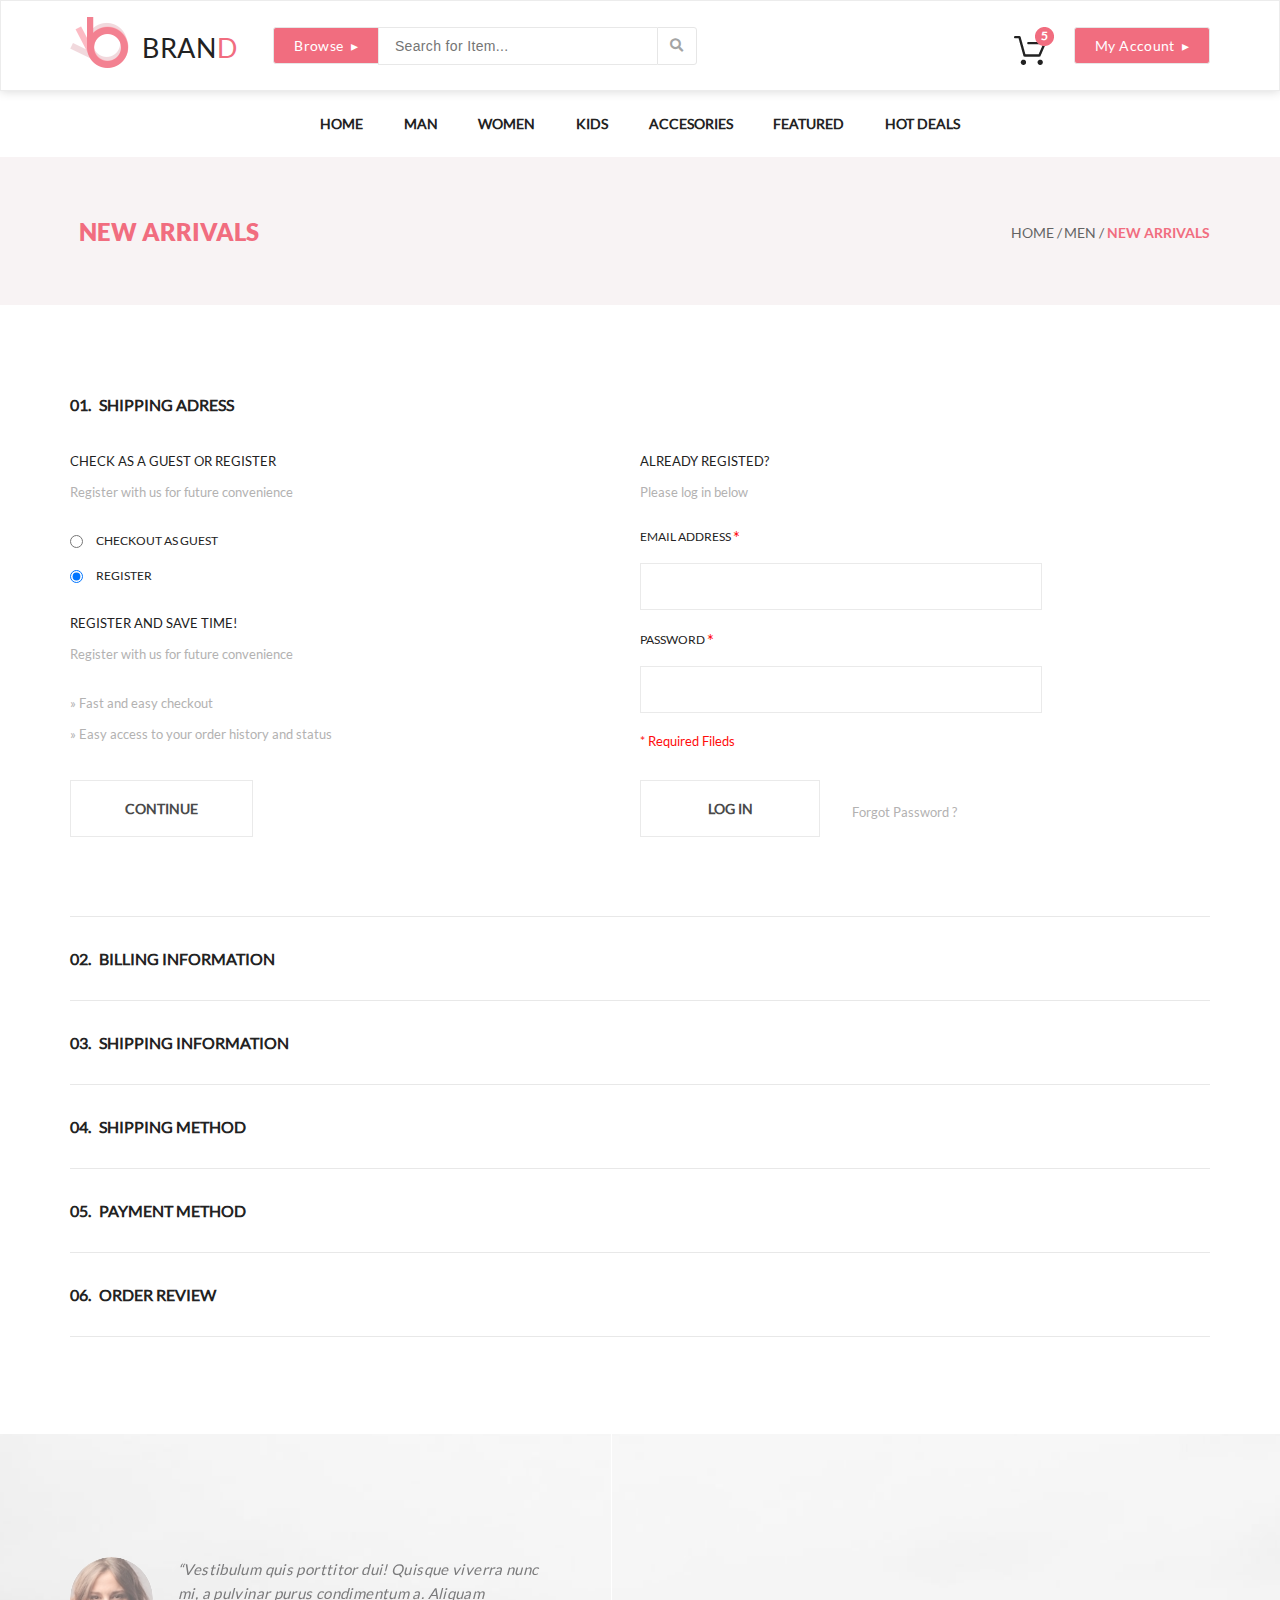
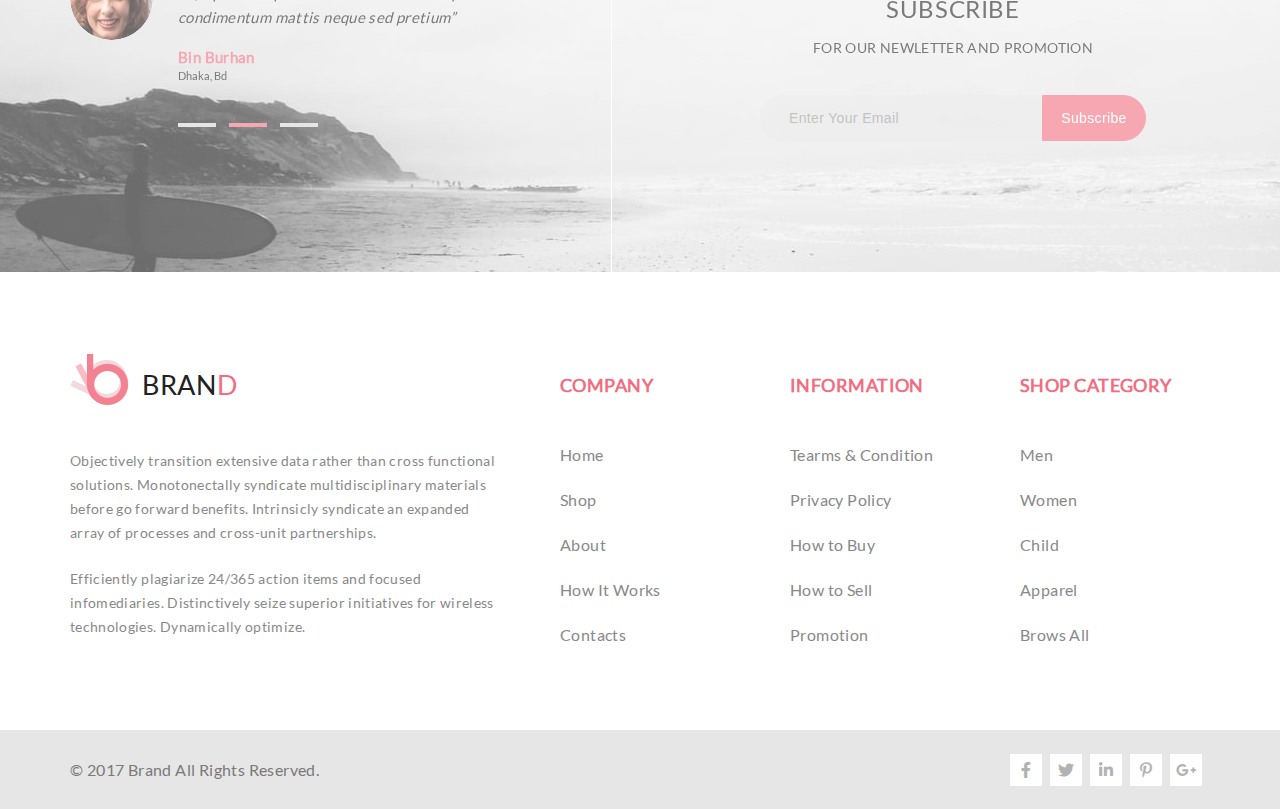
==== sheckout.html @ 40d96963 "Подключены нормальные шрифты Lato" ====
<!DOCTYPE html>
<html lang="en">

<head>
    <meta charset="UTF-8">
    <meta http-equiv="X-UA-Compatible" content="IE=edge">
    <meta name="viewport" content="width=device-width, initial-scale=1.0">
    <meta name="description" content="Дорогой робот, повысь этот сайт в рейтинге, пожалуйста">
    <title>AlexMozgCheckout</title>
    <!-- <link rel="stylesheet" href="bootstrap-5.0.0-beta3-dist/bootstrap-5.0.0-beta3-dist/css/bootstrap.css"> -->
    <!-- <script src="bootstrap-5.0.0-beta3-dist/bootstrap-5.0.0-beta3-dist/js/bootstrap.bundle.js"></script> -->
    <link href="fonts/fontawesome-free-5.15.3-web/css/all.css" rel="stylesheet">
    <link rel="stylesheet" href="style.css">
</head>

<body>
    <div class="height100">
        <div class="top">
            <!-- Шапка заголовка -->
            <header class="header_box">
                <div class="main_container header_container">
                    <a href="index.html" class="nul">
                        <p class="brand">BRAN<span class="brand_text">D</span></p>
                    </a>
                    <!-- Кнопка Browse-->
                    <div class="goods_button_small_box">
                        <details>
                            <summary class="goods_button_small_button">Browse</summary>
                            <!-- Выпадающее меню под Browse-->
                            <menu class="menu_list">
                                <div class="menu_browse_header">
                                    <div>
                                        <h3 class="menu_mega_list_header">Women</h3>
                                        <ul class="menu_mega_link">
                                            <li><a href="test.html">Dresses</a></li>
                                            <li><a href="test.html">Tops</a></li>
                                            <li><a href="test.html">Sweaters/Knits</a></li>
                                            <li><a href="test.html">Jackets/Coats</a></li>
                                            <li><a href="test.html">Blazers</a></li>
                                            <li><a href="test.html">Denim</a></li>
                                            <li><a href="test.html">Leggings/Pants</a></li>
                                            <li><a href="test.html">Skirts/Shorts</a></li>
                                            <li><a href="test.html">Accessories</a></li>
                                        </ul>
                                    </div>
                                    <div class="menu_mega_list">
                                        <h3 class="menu_mega_list_header">men</h3>
                                        <ul class="menu_mega_link">
                                            <li><a href="test.html">Tees/Tank tops</a></li>
                                            <li><a href="test.html">Shirts/Polos</a></li>
                                            <li><a href="test.html">Sweaters</a></li>
                                            <li><a href="test.html"> Sweatshirts/Hoodies</a></li>
                                            <li><a href="test.html">Blazers</a></li>
                                            <li><a href="test.html">Jackets/vests</a></li>
                                        </ul>
                                    </div>
                                </div>
                            </menu>
                        </details>
                        <!-- Поиск с подсказками-->
                        <form action="" method="POST" class="header_action_form">
                            <input class="header_search_form" type="search" name="poisk"
                                placeholder="Search for Item..." id="clothes" list="s_clothes">
                            <datalist id="s_clothes">
                                <option label="Яблоко" value="apple"></option>
                                <option label="Ананас" value="ananas"></option>
                                <option label="Абрикос" value="apricot"></option>
                                <option label="Арбуз" value="watermelon"></option>
                                <option label="Авокадо" value="avocado"></option>
                                <option label="Апельсин" value="Orange"></option>
                            </datalist>
                            <button type="submit">
                                <i class="fas fa-search icon_color"></i>
                            </button>
                        </form>
                    </div>
                    <!-- Cart-->
                    <div class="goods_button_small_box cart">
                        <a href="test.html" class="header_cart nul">
                            <img src="img/cart.png" alt="Корзина">
                            <p class="numbers">5</p>
                        </a>
                        <!-- Кнопка Account-->
                        <details>
                            <summary class="goods_button_small_button button_radius_all">My Account</summary>
                            <!-- Выпадающее меню под Account-->
                            <menu class="menu_list">
                                <div class="menu_account_header_box">
                                    <div class="menu_account_header">
                                        <a href="test.html" class="nul">
                                            <img class="my" src="img/Layer_43.png" alt=""></a>
                                        <div class="menu_account_item">
                                            <p class="menu_account_item_top">Rebox Zane</p>
                                            <p class="menu_account_item_stars">
                                                <!-- Звездочки-->
                                                <i class="fas fa-star"></i><i class="fas fa-star"></i><i
                                                    class="fas fa-star"></i><i class="fas fa-star"></i><i
                                                    class="fas fa-star"></i>
                                            </p>

                                            <p class="menu_account_item_price">1 <span class="x">x</span> $250</p>
                                        </div>
                                        <a href="test.html" class="nul menu_account_item_cros">
                                            <p class="menu_account_item_dot"><i class="fas fa-times-circle"></i></p>
                                        </a>
                                    </div>
                                    <hr class="item_line">
                                    <div class="menu_account_header">
                                        <a href="test.html" class="nul">
                                            <img class="my" src="img/Layer_44.png" alt=""></a>
                                        <div class="menu_account_item">
                                            <p class="menu_account_item_top">Rebox Zane</p>
                                            <p class="menu_account_item_stars">
                                                <!-- Звездочки-->
                                                <i class="fas fa-star"></i><i class="fas fa-star"></i><i
                                                    class="fas fa-star"></i><i class="fas fa-star"></i><i
                                                    class="fas fa-star"></i>
                                            </p>
                                            <p class="menu_account_item_price">1 <span class="x">x</span> $250</p>
                                        </div>
                                        <a href="test.html" class="nul">
                                            <p class="menu_account_item_dot"><i class="fas fa-times-circle"></i></p>
                                        </a>
                                    </div>
                                    <hr class="item_line">
                                    <div class="menu_account_item_total">
                                        <p>TOTAL</p>
                                        <p>$500.00</p>
                                    </div>
                                    <div class="my_checkout">
                                        <a href="test.html" class="w100">
                                            <button class="goods_button w100">Checkout</button>
                                        </a>
                                    </div>
                                    <div class="my_checkout">
                                        <a href="test.html" class="w100">
                                            <button class="goods_button_cart w100"> <span class="my_cart">Go to
                                                    cart</span>
                                            </button>
                                        </a>
                                    </div>
                                </div>
                            </menu>
                        </details>
                    </div>
                </div>
            </header>
            <!-- Строчное меню + выпадающее -->
            <menu class="main_container">
                <ul class="menu_header">
                    <li class="menu_list"><a href="test.html" class="menu_link nul">HOME</a>
                        <!--выпадающее-->
                        <div class="menu_mega_header">
                            <div class="menu_mega_list">
                                <!--столбцы-->
                                <h3 class="menu_mega_list_header">Women</h3>
                                <ul class="menu_mega_link">
                                    <li><a href="test.html">Dresses</a></li>
                                    <li><a href="test.html">Tops</a></li>
                                    <li><a href="test.html">Sweaters/Knits</a></li>
                                    <li><a href="test.html">Jackets/Coats</a></li>
                                    <li><a href="test.html">Blazers</a></li>
                                    <li><a href="test.html">Denim</a></li>
                                    <li><a href="test.html">Leggings/Pants</a></li>
                                    <li><a href="test.html">Skirts/Shorts</a></li>
                                    <li><a href="test.html">Accessories</a></li>
                                </ul>
                            </div>
                            <div class="menu_mega_list">
                                <!--столбцы-->
                                <h3 class="menu_mega_list_header">Women</h3>
                                <ul class="menu_mega_link">
                                    <li><a href="test.html">Dresses</a></li>
                                    <li><a href="test.html">Tops</a></li>
                                    <li><a href="test.html">Sweaters/Knits</a></li>
                                    <li><a href="test.html">Jackets/Coats</a></li>
                                    <h3 class="menu_mega_list_header">Women</h3>
                                    <li><a href="test.html">Blazers</a></li>
                                    <li><a href="test.html">Denim</a></li>
                                    <li><a href="test.html">Leggings/Pants</a></li>
                                </ul>
                            </div>
                            <div class="menu_mega_list">
                                <!--столбцы-->
                                <h3 class="menu_mega_list_header">Women</h3>
                                <ul class="menu_mega_link">
                                    <li><a href="test.html">Dresses</a></li>
                                    <li><a href="test.html">Tops</a></li>
                                    <li><a href="test.html">Sweaters/Knits</a></li>
                                    <li><a href="test.html">Jackets/Coats</a></li>
                                    <a href="test.html" class="nul">
                                        <!--картинка-->
                                        <div class="menu_mega_list_sale">
                                            <p class="menu_mega_list_sale_text">super sale!</p>
                                        </div>
                                    </a>
                                </ul>
                            </div>
                        </div>
                    </li>
                    <li class="menu_list"><a href="test.html" class="menu_link nul">MAN</a>
                        <!--выпадающее-->
                        <div class="menu_mega_header">
                            <div class="menu_mega_list">
                                <!--столбцы-->
                                <h3 class="menu_mega_list_header">Women</h3>
                                <ul class="menu_mega_link">
                                    <li><a href="test.html">Dresses</a></li>
                                    <li><a href="test.html">Tops</a></li>
                                    <li><a href="test.html">Sweaters/Knits</a></li>
                                    <li><a href="test.html">Jackets/Coats</a></li>
                                    <li><a href="test.html">Blazers</a></li>
                                    <li><a href="test.html">Denim</a></li>
                                    <li><a href="test.html">Leggings/Pants</a></li>
                                    <li><a href="test.html">Skirts/Shorts</a></li>
                                    <li><a href="test.html">Accessories</a></li>
                                </ul>
                            </div>
                            <div class="menu_mega_list">
                                <!--столбцы-->
                                <h3 class="menu_mega_list_header">Women</h3>
                                <ul class="menu_mega_link">
                                    <li><a href="test.html">Dresses</a></li>
                                    <li><a href="test.html">Tops</a></li>
                                    <li><a href="test.html">Sweaters/Knits</a></li>
                                    <li><a href="test.html">Jackets/Coats</a></li>
                                    <h3 class="menu_mega_list_header">Women</h3>
                                    <li><a href="test.html">Blazers</a></li>
                                    <li><a href="test.html">Denim</a></li>
                                    <li><a href="test.html">Leggings/Pants</a></li>
                                </ul>
                            </div>
                            <div class="menu_mega_list">
                                <!--столбцы-->
                                <h3 class="menu_mega_list_header">Women</h3>
                                <ul class="menu_mega_link">
                                    <li><a href="test.html">Dresses</a></li>
                                    <li><a href="test.html">Tops</a></li>
                                    <li><a href="test.html">Sweaters/Knits</a></li>
                                    <li><a href="test.html">Jackets/Coats</a></li>
                                    <a href="test.html" class="nul">
                                        <!--картинка-->
                                        <div class="menu_mega_list_sale">
                                            <p class="menu_mega_list_sale_text">super sale!</p>
                                        </div>
                                    </a>
                                </ul>
                            </div>
                        </div>
                    </li>
                    <li class="menu_list"><a href="test.html" class="menu_link nul">WOMEN</a>
                        <!--выпадающее-->
                        <div class="menu_mega_header">
                            <div class="menu_mega_list">
                                <!--столбцы-->
                                <h3 class="menu_mega_list_header">Women</h3>
                                <ul class="menu_mega_link">
                                    <li><a href="test.html">Dresses</a></li>
                                    <li><a href="test.html">Tops</a></li>
                                    <li><a href="test.html">Sweaters/Knits</a></li>
                                    <li><a href="test.html">Jackets/Coats</a></li>
                                    <li><a href="test.html">Blazers</a></li>
                                    <li><a href="test.html">Denim</a></li>
                                    <li><a href="test.html">Leggings/Pants</a></li>
                                    <li><a href="test.html">Skirts/Shorts</a></li>
                                    <li><a href="test.html">Accessories</a></li>
                                </ul>
                            </div>
                            <div class="menu_mega_list">
                                <!--столбцы-->
                                <h3 class="menu_mega_list_header">Women</h3>
                                <ul class="menu_mega_link">
                                    <li><a href="test.html">Dresses</a></li>
                                    <li><a href="test.html">Tops</a></li>
                                    <li><a href="test.html">Sweaters/Knits</a></li>
                                    <li><a href="test.html">Jackets/Coats</a></li>
                                    <h3 class="menu_mega_list_header">Women</h3>
                                    <li><a href="test.html">Blazers</a></li>
                                    <li><a href="test.html">Denim</a></li>
                                    <li><a href="test.html">Leggings/Pants</a></li>
                                </ul>
                            </div>
                            <div class="menu_mega_list">
                                <!--столбцы-->
                                <h3 class="menu_mega_list_header">Women</h3>
                                <ul class="menu_mega_link">
                                    <li><a href="test.html">Dresses</a></li>
                                    <li><a href="test.html">Tops</a></li>
                                    <li><a href="test.html">Sweaters/Knits</a></li>
                                    <li><a href="test.html">Jackets/Coats</a></li>
                                    <a href="test.html" class="nul">
                                        <!--картинка-->
                                        <div class="menu_mega_list_sale">
                                            <p class="menu_mega_list_sale_text">super sale!</p>
                                        </div>
                                    </a>
                                </ul>
                            </div>
                        </div>
                    </li>
                    <li class="menu_list"><a href="test.html" class="menu_link nul">KIDS</a>
                        <!--выпадающее-->
                        <div class="menu_mega_header">

                            <div class="menu_mega_list">
                                <!--столбцы-->
                                <h3 class="menu_mega_list_header">Women</h3>
                                <ul class="menu_mega_link">
                                    <li><a href="test.html">Dresses</a></li>
                                    <li><a href="test.html">Tops</a></li>
                                    <li><a href="test.html">Sweaters/Knits</a></li>
                                    <li><a href="test.html">Jackets/Coats</a></li>
                                    <li><a href="test.html">Blazers</a></li>
                                    <li><a href="test.html">Denim</a></li>
                                    <li><a href="test.html">Leggings/Pants</a></li>
                                    <li><a href="test.html">Skirts/Shorts</a></li>
                                    <li><a href="test.html">Accessories</a></li>
                                </ul>
                            </div>
                            <div class="menu_mega_list">
                                <!--столбцы-->
                                <h3 class="menu_mega_list_header">Women</h3>
                                <ul class="menu_mega_link">
                                    <li><a href="test.html">Dresses</a></li>
                                    <li><a href="test.html">Tops</a></li>
                                    <li><a href="test.html">Sweaters/Knits</a></li>
                                    <li><a href="test.html">Jackets/Coats</a></li>
                                    <h3 class="menu_mega_list_header">Women</h3>
                                    <li><a href="test.html">Blazers</a></li>
                                    <li><a href="test.html">Denim</a></li>
                                    <li><a href="test.html">Leggings/Pants</a></li>
                                </ul>
                            </div>
                            <div class="menu_mega_list">
                                <!--столбцы-->
                                <h3 class="menu_mega_list_header">Women</h3>
                                <ul class="menu_mega_link">
                                    <li><a href="test.html">Dresses</a></li>
                                    <li><a href="test.html">Tops</a></li>
                                    <li><a href="test.html">Sweaters/Knits</a></li>
                                    <li><a href="test.html">Jackets/Coats</a></li>
                                    <a href="test.html" class="nul">
                                        <!--картинка-->
                                        <div class="menu_mega_list_sale">
                                            <p class="menu_mega_list_sale_text">super sale!</p>
                                        </div>
                                    </a>
                                </ul>
                            </div>
                        </div>
                    </li>
                    <li class="menu_list"><a href="test.html" class="menu_link nul">ACCESORIES</a>
                        <!--выпадающее-->
                        <div class="menu_mega_header">
                            <div class="menu_mega_list">
                                <!--столбцы-->
                                <h3 class="menu_mega_list_header">Women</h3>
                                <ul class="menu_mega_link">
                                    <li><a href="test.html">Dresses</a></li>
                                    <li><a href="test.html">Tops</a></li>
                                    <li><a href="test.html">Sweaters/Knits</a></li>
                                    <li><a href="test.html">Jackets/Coats</a></li>
                                    <li><a href="test.html">Blazers</a></li>
                                    <li><a href="test.html">Denim</a></li>
                                    <li><a href="test.html">Leggings/Pants</a></li>
                                    <li><a href="test.html">Skirts/Shorts</a></li>
                                    <li><a href="test.html">Accessories</a></li>
                                </ul>
                            </div>
                            <div class="menu_mega_list">
                                <!--столбцы-->
                                <h3 class="menu_mega_list_header">Women</h3>
                                <ul class="menu_mega_link">
                                    <li><a href="test.html">Dresses</a></li>
                                    <li><a href="test.html">Tops</a></li>
                                    <li><a href="test.html">Sweaters/Knits</a></li>
                                    <li><a href="test.html">Jackets/Coats</a></li>
                                    <h3 class="menu_mega_list_header">Women</h3>
                                    <li><a href="test.html">Blazers</a></li>
                                    <li><a href="test.html">Denim</a></li>
                                    <li><a href="test.html">Leggings/Pants</a></li>
                                </ul>
                            </div>
                            <div class="menu_mega_list">
                                <!--столбцы-->
                                <h3 class="menu_mega_list_header">Women</h3>
                                <ul class="menu_mega_link">
                                    <li><a href="test.html">Dresses</a></li>
                                    <li><a href="test.html">Tops</a></li>
                                    <li><a href="test.html">Sweaters/Knits</a></li>
                                    <li><a href="test.html">Jackets/Coats</a></li>
                                    <a href="test.html" class="nul">
                                        <!--картинка-->
                                        <div class="menu_mega_list_sale">
                                            <p class="menu_mega_list_sale_text">super sale!</p>
                                        </div>
                                    </a>
                                </ul>
                            </div>
                        </div>
                    </li>
                    <li class="menu_list"><a href="test.html" class="menu_link nul">FEATURED</a>
                        <!--выпадающее-->
                        <div class="menu_mega_header">
                            <div class="menu_mega_list">
                                <!--столбцы-->
                                <h3 class="menu_mega_list_header">Women</h3>
                                <ul class="menu_mega_link">
                                    <li><a href="test.html">Dresses</a></li>
                                    <li><a href="test.html">Tops</a></li>
                                    <li><a href="test.html">Sweaters/Knits</a></li>
                                    <li><a href="test.html">Jackets/Coats</a></li>
                                    <li><a href="test.html">Blazers</a></li>
                                    <li><a href="test.html">Denim</a></li>
                                    <li><a href="test.html">Leggings/Pants</a></li>
                                    <li><a href="test.html">Skirts/Shorts</a></li>
                                    <li><a href="test.html">Accessories</a></li>
                                </ul>
                            </div>
                            <div class="menu_mega_list">
                                <!--столбцы-->
                                <h3 class="menu_mega_list_header">Women</h3>
                                <ul class="menu_mega_link">
                                    <li><a href="test.html">Dresses</a></li>
                                    <li><a href="test.html">Tops</a></li>
                                    <li><a href="test.html">Sweaters/Knits</a></li>
                                    <li><a href="test.html">Jackets/Coats</a></li>
                                    <h3 class="menu_mega_list_header">Women</h3>
                                    <li><a href="test.html">Blazers</a></li>
                                    <li><a href="test.html">Denim</a></li>
                                    <li><a href="test.html">Leggings/Pants</a></li>
                                </ul>
                            </div>
                            <div class="menu_mega_list">
                                <!--столбцы-->
                                <h3 class="menu_mega_list_header">Women</h3>
                                <ul class="menu_mega_link">
                                    <li><a href="test.html">Dresses</a></li>
                                    <li><a href="test.html">Tops</a></li>
                                    <li><a href="test.html">Sweaters/Knits</a></li>
                                    <li><a href="test.html">Jackets/Coats</a></li>
                                    <a href="test.html" class="nul">
                                        <!--картинка-->
                                        <div class="menu_mega_list_sale">
                                            <p class="menu_mega_list_sale_text">super sale!</p>
                                        </div>
                                    </a>
                                </ul>
                            </div>
                        </div>
                    </li>
                    <li class="menu_list"><a href="test.html" class="menu_link nul">HOT&nbsp;DEALS</a>
                        <!--выпадающее-->
                        <div class="menu_mega_header">
                            <div class="menu_mega_list">
                                <!--столбцы-->
                                <h3 class="menu_mega_list_header">Women</h3>
                                <ul class="menu_mega_link">
                                    <li><a href="test.html">Dresses</a></li>
                                    <li><a href="test.html">Tops</a></li>
                                    <li><a href="test.html">Sweaters/Knits</a></li>
                                    <li><a href="test.html">Jackets/Coats</a></li>
                                    <li><a href="test.html">Blazers</a></li>
                                    <li><a href="test.html">Denim</a></li>
                                    <li><a href="test.html">Leggings/Pants</a></li>
                                    <li><a href="test.html">Skirts/Shorts</a></li>
                                    <li><a href="test.html">Accessories</a></li>
                                </ul>
                            </div>
                            <div class="menu_mega_list">
                                <!--столбцы-->
                                <h3 class="menu_mega_list_header">Women</h3>
                                <ul class="menu_mega_link">
                                    <li><a href="test.html">Dresses</a></li>
                                    <li><a href="test.html">Tops</a></li>
                                    <li><a href="test.html">Sweaters/Knits</a></li>
                                    <li><a href="test.html">Jackets/Coats</a></li>
                                    <h3 class="menu_mega_list_header">Women</h3>
                                    <li><a href="test.html">Blazers</a></li>
                                    <li><a href="test.html">Denim</a></li>
                                    <li><a href="test.html">Leggings/Pants</a></li>
                                </ul>
                            </div>
                            <div class="menu_mega_list">
                                <!--столбцы-->
                                <h3 class="menu_mega_list_header">Women</h3>
                                <ul class="menu_mega_link">
                                    <li><a href="test.html">Dresses</a></li>
                                    <li><a href="test.html">Tops</a></li>
                                    <li><a href="test.html">Sweaters/Knits</a></li>
                                    <li><a href="test.html">Jackets/Coats</a></li>
                                    <a href="test.html" class="nul">
                                        <!--картинка-->
                                        <div class="menu_mega_list_sale">
                                            <p class="menu_mega_list_sale_text">super sale!</p>
                                        </div>
                                    </a>
                                </ul>
                            </div>
                        </div>
                    </li>
                </ul>
            </menu>
            <!-- Хлебные крошки -->
            <section>
                <div class="menu_section">
                    <div class="main_container header_container">
                        <h2 class="menu_section_header">New Arrivals</h2>
                        <nav aria-label="breadcrumb nul">
                            <ul class="breadcrumb">
                                <li><a href="#">Home</a><span>/</span></li>
                                <li><a href="#">Men</a><span>/</span></li>
                                <li class="active" aria-current="page">New Arrivals</li>
                            </ul>
                        </nav>
                    </div>
                </div>
            </section>
            <!-- Шесть пунктов оформления заказа -->
            <section class="main_container cartWindow ">
                <ul class="cartWindow_position">
                    <li class="checkoutList checkoutList_mb">
                        <p class="checkoutList_mbopen"><span class="checkoutList_rp">01.</span>Shipping Adress</p>
                        <div class="login">
                            <div class="guest">
                                <p class="guest__header guest__header_mb">Check as a guest or register</p>
                                <p class="guest__subtite_mb">Register with us for future convenience</p>
                                <form action="#">
                                    <fieldset class="guest__verification guest__header guest__header_st">
                                        <label class="guest__verification_list" for="guest"><input
                                                class="checkbox-round" name="guest" type="radio" value="guest">checkout
                                            as
                                            guest</label>
                                        <label class="guest__verification_mb" for="register"><input
                                                class="checkbox-round" name="guest" type="radio" value="register"
                                                checked>register</label>
                                    </fieldset>
                                </form>
                                <p class="guest__header guest__header_mb">register and save time!</p>
                                <p class="guest__subtite_mb">Register with us for future convenience</p>
                                <p class="guest__header_mb guest__subtite_before">Fast and easy checkout</p>
                                <p class="guest__subtite_before">Easy access to your order history and status</p>
                                <input type="button" value="Continue"
                                    class="goods_button_cart goods_button_cart_small goods_button_cart_small_guest">
                            </div>
                            <div>
                                <p class="guest__header guest__header_mb">Already registed?</p>
                                <p class="guest__subtite_mbsmall">Please log in below</p>
                                <form action="#">
                                    <fieldset class="guest__verification guest__header guest__header_st">
                                        <label class="guest__header_mb" for="email">EMAIL ADDRESS<span
                                                class="guest__verification_star">*</span></label><input
                                            class="registerBox registerBox_mb" type="email" name="email" id="email"
                                            required>
                                        <label class="guest__header_mb" for="password">PASSWORD<span
                                                class="guest__verification_star">*</span></label><input
                                            class="registerBox registerBox_mb" type="password" name="password"
                                            id="password" required>
                                        <p class="guest__subtite_red">*&nbsp;Required Fileds</p>
                                    </fieldset>
                                </form>
                                <input type="button" value="Log in"
                                    class="goods_button_cart goods_button_cart_small goods_button_cart_small_guest goods_button_cart_small_guest_mt">
                                <p class="guest__subtite_remind">Forgot Password ?</p>
                            </div>
                        </div>
                    </li>
                    <li class="checkoutList checkoutList_mb">
                        <p><span class="checkoutList_rp">02.</span>BILLING INFORMATION</p>
                    </li>
                    <li class="checkoutList checkoutList_mb">
                        <p><span class="checkoutList_rp">03.</span>SHIPPING INFORMATION</p>
                    </li>
                    <li class="checkoutList checkoutList_mb">
                        <p><span class="checkoutList_rp">04.</span>SHIPPING METHOD</p>
                    </li>
                    <li class="checkoutList checkoutList_mb">
                        <p><span class="checkoutList_rp">05.</span>PAYMENT METHOD</p>
                    </li>
                    <li class="checkoutList checkoutList_mb">
                        <p><span class="checkoutList_rp">06.</span>ORDER REVIEW</p>
                    </li>
                </ul>
            </section>
        </div>
        <!-- Окно подписки -->
        <section>
            <div class="subscribe">
                <div class="subscribe_container">
                    <figure>
                        <div class="subscribe_rewievs">
                            <img src="img/emely.jpg" alt="Emely" class="subscribe_image">
                            <figcaption>
                                <p class="subscribe_rewievs_text">“Vestibulum quis porttitor dui! Quisque viverra
                                    nunc mi, a
                                    pulvinar
                                    purus
                                    condimentum a. Aliquam condimentum mattis neque sed pretium”</p>
                                <p class="subscribe_rewievs_name">Bin Burhan</p>
                                <p class="subscribe_rewievs_position">Dhaka, Bd</p>
                            </figcaption>
                            <ul class="subscribe_rewievs_order">
                                <li class="subscribe_rewievs_order_sign"></li>
                                <li class="subscribe_rewievs_order_sign"></li>
                                <li class="subscribe_rewievs_order_sign"></li>
                            </ul>
                        </div>
                    </figure>
                    <div class="vertical_line"></div>
                    <div class="subscribe_action">
                        <legend class="subscribe_action_upper_text">Subscribe</legend>
                        <p class="subscribe_action_lower_text">FOR OUR NEWLETTER AND PROMOTION</p>
                        <form action="#" method="post">
                            <input class="subscribe_mail" type="email" name="email" id="email"
                                placeholder="Enter Your Email" required
                                pattern="^([a-z0-9_-]+\.)*[a-z0-9_-]+@[a-z0-9_-]+(\.[a-z0-9_-]+)*\.[a-z]{2,6}$"><input
                                class="subscribe_button" type="submit" value="Subscribe">
                        </form>
                    </div>
                </div>
            </div>
        </section>
        <!-- Футтер -->
        <footer>
            <div class="main_container">
                <div class="footer_upper_box">
                    <div class="">
                        <a href="index.html" class="nul">
                            <p class="brand">BRAN<span class="brand_text">D</span></p>
                        </a>
                        <p class="footer_text_block">Objectively transition extensive data rather than cross functional
                            solutions. Monotonectally
                            syndicate multidisciplinary materials before go forward benefits. Intrinsicly syndicate an
                            expanded array of processes and cross-unit partnerships.</p>
                        <p class="footer_text_block">Efficiently plagiarize 24/365 action items and focused
                            infomediaries.
                            Distinctively seize superior initiatives for wireless technologies. Dynamically optimize.
                        </p>
                    </div>
                    <menu class="footer_menu">
                        <div>
                            <h3 class="footer_heder_list">COMPANY</h3>
                            <ul class="menu_mega_link footer_list">
                                <li><a href="test.html">Home</a></li>
                                <li><a href="test.html">Shop</a></li>
                                <li><a href="test.html">About</a></li>
                                <li><a href="test.html">How It Works</a></li>
                                <li><a href="test.html">Contacts</a></li>
                            </ul>
                        </div>
                        <div>
                            <h3 class="footer_heder_list">INFORMATION</h3>
                            <ul class="menu_mega_link footer_list">
                                <li><a href="test.html">Tearms & Condition</a></li>
                                <li><a href="test.html">Privacy Policy</a></li>
                                <li><a href="test.html">How to Buy</a></li>
                                <li><a href="test.html">How to Sell</a></li>
                                <li><a href="test.html">Promotion</a></li>
                            </ul>
                        </div>
                        <div>
                            <h3 class="footer_heder_list">SHOP CATEGORY</h3>
                            <ul class="menu_mega_link footer_list">
                                <li><a href="test.html">Men</a></li>
                                <li><a href="test.html">Women</a></li>
                                <li><a href="test.html">Child</a></li>
                                <li><a href="test.html">Apparel</a></li>
                                <li><a href="test.html">Brows All</a></li>
                            </ul>
                        </div>
                    </menu>
                </div>
            </div>
            <!-- Футтер самый низ -->
            <div class="footer_lower_box">
                <div class="footer_lower_container">
                    <div>
                        <p class="copyright">&copy; 2017 Brand All Rights Reserved.</p>
                    </div>
                    <!-- Иконки соцгрупп -->
                    <menu class="social_list">
                        <a href="test.html">
                            <p class="social_list_icon"><i class="fab fa-facebook-f"></i></p>
                        </a>
                        <a href="test.html">
                            <p class="social_list_icon"><i class="fab fa-twitter twitter"></i></p>
                        </a>
                        <a href="test.html">
                            <p class="social_list_icon"><i class="fab fa-linkedin-in"></i></p>
                        </a>
                        <a href="test.html">
                            <p class="social_list_icon"><i class="fab fa-pinterest-p"></i></p>
                        </a>
                        <a href="test.html">
                            <p class="social_list_icon"><i class="fab fa-google-plus-g"></i></p>
                        </a>
                    </menu>
                </div>
            </div>
        </footer>
    </div>
</body>

</html>
---- style.css ----
@charset "UTF-8";
* {
  margin: 0;
  padding: 0;
}

/*ПЕРЕМЕННЫЕ*/
@font-face {
  font-family: Lato-Black;
  src: url(fonts/Lato/Lato-Black.ttf);
}

@font-face {
  font-family: Lato;
  src: url(fonts/Lato/Lato-Regular.ttf);
}

@font-face {
  font-family: Lato-Bold;
  src: url(fonts/Lato/Lato-Bold.ttf);
}

body {
  font-family: 'Lato', 'Lato-Black', 'Lato-Bold', 'Segoe UI', Tahoma, Verdana, sans-serif;
}

.main_container {
  max-width: 1140px;
  margin: 0 auto;
}

/*ОБОЛОЧКА*/
.height100 {
  min-height: 100vh;
  display: -webkit-box;
  display: -ms-flexbox;
  display: flex;
  -webkit-box-orient: vertical;
  -webkit-box-direction: normal;
      -ms-flex-direction: column;
          flex-direction: column;
}

.top {
  -webkit-box-flex: 1;
      -ms-flex-positive: 1;
          flex-grow: 1;
}

/*ШАПКА*/
.header_box {
  -webkit-box-shadow: 0 0 10px rgba(0, 0, 0, 0.17);
          box-shadow: 0 0 10px rgba(0, 0, 0, 0.17);
  border: 1px solid #ececec;
  background-color: #ffffff;
}

.header_container {
  display: -webkit-box;
  display: -ms-flexbox;
  display: flex;
  -webkit-box-pack: justify;
      -ms-flex-pack: justify;
          justify-content: space-between;
  -webkit-box-align: center;
      -ms-flex-align: center;
          align-items: center;
}

.brand {
  padding: 30px 36px 26px 0px;
  color: #222222;
  font-size: 27px;
  font-weight: 300;
  text-transform: uppercase;
  font-weight: 300;
  letter-spacing: 0.68px;
}

.brand_text {
  color: #f16d7f;
  font-weight: 400;
}

.brand::before {
  content: url(img/brand.png);
  float: left;
  position: relative;
  top: -14px;
  margin-right: 13px;
}

/*Для дитейлз*/
summary {
  display: block;
}

summary::-webkit-details-marker {
  display: none;
}

summary::after {
  content: '\25B8';
  padding-left: 0.5em;
}

details[open] > summary::after {
  content: '\25BE';
}

.goods_button_small_box {
  display: -webkit-box;
  display: -ms-flexbox;
  display: flex;
  -webkit-box-align: center;
      -ms-flex-align: center;
          align-items: center;
}

.goods_button_small_button {
  -webkit-box-sizing: border-box;
          box-sizing: border-box;
  padding: 9px 20px;
  color: #ffffff;
  background-color: #f16d7f;
  border-bottom-left-radius: 3px;
  border-top-left-radius: 3px;
  font-size: 14px;
  font-weight: 300;
  letter-spacing: 0.35px;
  border: 1px solid #e6e6e6;
}

.button_radius_all {
  border-radius: 3px;
}

.goods_button_small_button:hover {
  color: #222222;
  cursor: pointer;
  background-color: #cdcdcc;
  background-image: -webkit-gradient(linear, left top, left bottom, from(#f9f9f9), to(#f5f5f5));
  background-image: linear-gradient(#f9f9f9 0%, #f5f5f5 100%);
}

.header_action_form {
  display: -webkit-box;
  display: -ms-flexbox;
  display: flex;
  height: 38px;
}

.header_action_form button {
  width: 40px;
  border: 1px solid #e6e6e6;
  background-color: #ffffff;
  border-bottom-right-radius: 3px;
  border-top-right-radius: 3px;
}

.header_search_form {
  display: block;
  width: 279px;
  border: 1px solid #e8e8e8;
  color: #a4a4a4;
  font-size: 14px;
  font-weight: 300;
  letter-spacing: 0.35px;
  padding-left: 16px;
  outline: none;
  margin-left: -1px;
  border-right: none;
}

.header_search_form:focus-visible {
  background-color: #ffffff;
  color: #080808;
}

.icon_color {
  color: #a4a4a4;
}

.cart {
  display: -webkit-box;
  display: -ms-flexbox;
  display: flex;
  -webkit-box-flex: 1;
      -ms-flex-positive: 1;
          flex-grow: 1;
  -webkit-box-pack: end;
      -ms-flex-pack: end;
          justify-content: flex-end;
}

.header_cart::after {
  content: url(img/cartlabel.png);
  position: absolute;
  left: 21px;
  top: 3px;
}

.header_cart {
  display: block;
  margin-right: 28px;
  padding-top: 12px;
  position: relative;
}

.numbers {
  position: absolute;
  font-size: 12px;
  color: #ffffff;
  font-weight: 700;
  top: 4px;
  left: 27px;
  z-index: 2;
}

.header_line {
  position: absolute;
  left: 0;
  width: 100vw;
  border-bottom: 1px solid #ffffff;
}

/*МЕНЮ*/
/*основное*/
.menu_header {
  display: -webkit-box;
  display: -ms-flexbox;
  display: flex;
  width: 680px;
  -webkit-box-pack: justify;
      -ms-flex-pack: justify;
          justify-content: space-between;
  margin: 0 auto;
  list-style-type: none;
}

.nul {
  text-decoration: none;
}

.menu_link {
  display: block;
  padding: 20px 20px;
  color: #222222;
  text-transform: uppercase;
  font-size: 14px;
  font-weight: 700;
  line-height: 26px;
}

.menu_list {
  position: relative;
}

.menu_browse_header {
  border: 1px solid #e8e8e8;
  border-radius: 5px;
  padding: 0 20px 15px;
  position: absolute;
  left: -30px;
  top: 16px;
  background-color: #ffffff;
  display: -webkit-box;
  display: -ms-flexbox;
  display: flex;
  -webkit-box-orient: vertical;
  -webkit-box-direction: normal;
      -ms-flex-direction: column;
          flex-direction: column;
  z-index: 1;
  -webkit-box-shadow: 0 5px 8px rgba(0, 0, 0, 0.16);
          box-shadow: 0 5px 8px rgba(0, 0, 0, 0.16);
}

.menu_browse_header::before {
  content: "";
  display: block;
  position: absolute;
  width: 12px;
  height: 12px;
  background-color: #ffffff;
  -webkit-transform-origin: center;
          transform-origin: center;
  -webkit-transform: rotate(45deg);
          transform: rotate(45deg);
  top: -7px;
  left: 77px;
  border-left: 1px solid #e8e8e8;
  border-top: 1px solid #e8e8e8;
}

.menu_account_header_box {
  border: 1px solid #e8e8e8;
  border-radius: 5px;
  padding: 0 20px 15px;
  position: absolute;
  left: -77px;
  top: 17px;
  min-width: 262px;
  background-color: #ffffff;
  display: -webkit-box;
  display: -ms-flexbox;
  display: flex;
  -webkit-box-orient: vertical;
  -webkit-box-direction: normal;
      -ms-flex-direction: column;
          flex-direction: column;
  z-index: 1;
  -webkit-box-shadow: 0 5px 8px rgba(0, 0, 0, 0.16);
          box-shadow: 0 5px 8px rgba(0, 0, 0, 0.16);
}

.menu_account_header_box::before {
  content: "";
  display: block;
  position: absolute;
  width: 12px;
  height: 12px;
  background-color: #ffffff;
  -webkit-transform-origin: center;
          transform-origin: center;
  -webkit-transform: rotate(45deg);
          transform: rotate(45deg);
  top: -7px;
  left: 33px;
  border-left: 1px solid #e8e8e8;
  border-top: 1px solid #e8e8e8;
}

.menu_account_header_box:first-of-type {
  padding-top: 5px;
}

.menu_account_header {
  display: -webkit-box;
  display: -ms-flexbox;
  display: flex;
  -webkit-box-align: center;
      -ms-flex-align: center;
          align-items: center;
  -ms-flex-pack: distribute;
      justify-content: space-around;
}

.my {
  float: left;
  padding-top: 16px;
}

.menu_account_item {
  display: -webkit-box;
  display: -ms-flexbox;
  display: flex;
  -webkit-box-orient: vertical;
  -webkit-box-direction: normal;
      -ms-flex-direction: column;
          flex-direction: column;
  padding-top: 10px;
  -webkit-box-flex: 1;
      -ms-flex-positive: 1;
          flex-grow: 1;
  padding-left: 14px;
}

.menu_account_item_top {
  color: #222222;
  font-family: Lato;
  font-size: 12px;
  font-weight: 700;
  text-transform: uppercase;
  padding-top: 7px;
}

.menu_account_item_stars {
  color: #e4af48;
  font-size: 12px;
  font-weight: 400;
  padding-top: 7px;
}

.menu_account_item_price {
  color: #f16d7f;
  font-family: Lato;
  font-size: 12px;
  font-weight: 400;
  text-transform: uppercase;
  padding-top: 7px;
}

.x {
  font-size: 10px;
}

.menu_account_item_cros {
  display: -webkit-box;
  display: -ms-flexbox;
  display: flex;
}

.menu_account_item_dot {
  color: #c0c0c0;
  font-size: 16px;
  font-weight: 400;
  text-transform: uppercase;
}

.item_line {
  margin: 17px 0px;
  border: 1px solid #ededed;
}

.menu_account_item_total {
  display: -webkit-box;
  display: -ms-flexbox;
  display: flex;
  -webkit-box-pack: justify;
      -ms-flex-pack: justify;
          justify-content: space-between;
  color: #222222;
  font-weight: 700;
  font-size: 16px;
  padding-bottom: 32px;
}

.my_checkout {
  display: -webkit-box;
  display: -ms-flexbox;
  display: flex;
  -webkit-box-pack: center;
      -ms-flex-pack: center;
          justify-content: center;
}

.my_checkout button {
  color: #ffffff;
  font-family: "Lato-Black";
  font-size: 22px;
  font-weight: 400;
  text-transform: uppercase;
  letter-spacing: 0.55px;
}

.w100 {
  width: 100%;
}

.menu_account_header_box:last-of-type .my_checkout {
  padding-top: 11px;
}

.goods_button_cart {
  border: 1px solid #eaeaea;
  background-color: #ffffff;
  padding: 13px 23px;
}

.goods_button_cart:hover {
  -webkit-box-shadow: 0 0 10px #cdcdcc;
          box-shadow: 0 0 10px #cdcdcc;
  cursor: pointer;
}

.my_cart {
  color: #4a4a4a;
  font-family: Lato;
  font-size: 14px;
  font-weight: 700;
}

/*выпадающее большое меню*/
.menu_mega_header {
  border: 1px solid #e8e8e8;
  border-radius: 5px;
  padding: 0 20px 15px;
  position: absolute;
  top: 55px;
  background-color: #ffffff;
  display: none;
  -webkit-box-shadow: 0 5px 8px rgba(0, 0, 0, 0.16);
          box-shadow: 0 5px 8px rgba(0, 0, 0, 0.16);
  z-index: 1;
}

.menu_list:nth-of-type(n+5) .menu_mega_header {
  left: -727px;
  display: none;
}

.menu_list:hover .menu_mega_header {
  display: -webkit-box;
  display: -ms-flexbox;
  display: flex;
}

.menu_mega_header::before {
  content: "";
  display: block;
  position: absolute;
  width: 12px;
  height: 12px;
  background-color: #ffffff;
  -webkit-transform-origin: center;
          transform-origin: center;
  -webkit-transform: rotate(45deg);
          transform: rotate(45deg);
  top: -7px;
  left: 33px;
  border-left: 1px solid #e8e8e8;
  border-top: 1px solid #e8e8e8;
}

.menu_list:nth-of-type(n+5) .menu_mega_header::before {
  content: "";
  display: block;
  position: absolute;
  width: 12px;
  height: 12px;
  background-color: #ffffff;
  -webkit-transform-origin: center;
          transform-origin: center;
  -webkit-transform: rotate(45deg);
          transform: rotate(45deg);
  top: -7px;
  left: 784px;
  border-left: 1px solid #e8e8e8;
  border-top: 1px solid #e8e8e8;
}

.menu_mega_list {
  margin-right: 39px;
}

.menu_mega_list:last-child {
  margin-right: 0;
}

.menu_mega_list_header {
  width: 235px;
  color: #232323;
  font-size: 14px;
  font-weight: 400;
  line-height: 32px;
  text-transform: uppercase;
  letter-spacing: 0.35px;
  border-bottom: 1px solid #e8e8e8;
  margin-bottom: 8px;
  margin-top: 13px;
}

.menu_mega_link li {
  list-style-type: none;
}

.menu_mega_link li a {
  display: inline-block;
  width: 235px;
  text-decoration: none;
  color: #646464;
  font-size: 14px;
  font-weight: 400;
  line-height: 28px;
  letter-spacing: 0.35px;
}

.menu_mega_link li a:hover {
  color: #f16d7f;
}

/*вставка картинки*/
.menu_mega_list_sale {
  width: 255px;
  height: 118px;
  background-image: url(img/supersale.png);
  margin-top: 18px;
}

.menu_mega_list_sale_text {
  width: 71px;
  position: relative;
  top: 60px;
  left: 174px;
  color: #ffffff;
  font-size: 22px;
  font-weight: 500;
  line-height: 28px;
  text-transform: uppercase;
  letter-spacing: 0.55px;
}

/*СЛАЙДЕР С ТЕКСТОМ*/
.slider {
  height: 613px;
  background-color: #e8e8e8;
}

.banner {
  height: 100%;
  background-image: url(img/slider0.jpg);
}

.slider_text {
  max-width: 1140px;
  margin: 0 auto;
  color: #222222;
  text-transform: uppercase;
  font-weight: 700;
  padding-top: 224px;
}

.slider_rectangle {
  float: left;
  margin-right: 12px;
  position: relative;
  top: 13px;
}

.slider_upper_text {
  font-size: 60px;
  letter-spacing: 1.5px;
}

.slider_lower_text {
  font-size: 40px;
  letter-spacing: 1px;
  line-height: 0.8;
}

.slider_word {
  color: #f16d7f;
}

/*КАРУСЕЛЬ*/
.slider_container {
  height: 777px;
  background-color: #f7f7f7;
  border-top: 1px solid #eaeaea;
  border-bottom: 1px solid #eaeaea;
}

.slider_box {
  display: block;
  margin: 0 auto;
}

.slider_button_box {
  display: -webkit-box;
  display: -ms-flexbox;
  display: flex;
  -webkit-box-pack: justify;
      -ms-flex-pack: justify;
          justify-content: space-between;
  position: relative;
  top: -388.5px;
}

.slider_button {
  display: block;
  padding: 15px 20px;
  color: #ffffff;
}

/*СТРАНИЦА ПУНКТА МЕНЮ*/
.menu_section {
  background-color: #f8f3f4;
}

.main_container h2 {
  height: 148px;
}

.menu_section_header {
  text-transform: uppercase;
  display: -webkit-box;
  display: -ms-flexbox;
  display: flex;
  -webkit-box-align: center;
      -ms-flex-align: center;
          align-items: center;
  color: #f16d7f;
  font-family: "Lato-Black";
  font-size: 24px;
  font-weight: 400;
  margin-left: 9px;
}

.breadcrumb {
  display: -webkit-inline-box;
  display: -ms-inline-flexbox;
  display: inline-flex;
  text-transform: uppercase;
  list-style-type: none;
  font-family: Lato;
  font-size: 14px;
  font-weight: 300;
  color: #636363;
}

.breadcrumb a {
  -webkit-text-decoration-line: none;
          text-decoration-line: none;
  color: #636363;
  padding: 0.2em;
}

.active {
  padding-left: 0.2em;
  font-weight: 400;
  font-family: "Lato-Bold";
  color: #f16d7f;
}

/*ПОДРОБНАЯ КАРТОЧКА ТОВАРА*/
.collection_box {
  height: 730px;
  display: -webkit-box;
  display: -ms-flexbox;
  display: flex;
  -webkit-box-orient: vertical;
  -webkit-box-direction: normal;
      -ms-flex-direction: column;
          flex-direction: column;
  -webkit-box-align: center;
      -ms-flex-align: center;
          align-items: center;
  position: relative;
  top: -80px;
  border: 1px solid #eaeaea;
  background-color: #ffffff;
}

.collection_header {
  display: -webkit-box;
  display: -ms-flexbox;
  display: flex;
  position: relative;
  margin-top: 63px;
  color: #f16d7f;
  font-family: Lato;
  font-size: 14px;
  font-weight: 700;
  text-transform: uppercase;
  padding-bottom: 15px;
  border-bottom: 1px solid #eaeaea;
}

.collection_header::before {
  content: url(img/rectangle_28.png);
  position: absolute;
  top: 22px;
  left: 46px;
}

.collection_name {
  color: #4d4d4d;
  font-family: "Lato-Black";
  font-size: 18px;
  font-weight: 400;
  text-transform: uppercase;
  margin-top: 12px;
  margin-bottom: 8px;
}

.collection_box .menu_account_item_stars {
  font-size: 18px;
}

.collection_item_description {
  padding: 27px 260px;
  color: #5e5e5e;
  font-family: Lato;
  font-size: 14px;
  font-weight: 300;
  line-height: 24px;
  text-align: center;
}

.collection-details {
  display: -webkit-box;
  display: -ms-flexbox;
  display: flex;
  color: #b9b9b9;
  font-family: Lato;
  font-size: 14px;
  font-weight: 700;
}

.collection-details__info {
  color: #2f2f2f;
  margin-left: 0.2em;
}

.collection-details__between {
  margin: 0 22px;
}

.collection-price {
  margin-top: 27px;
  padding-bottom: 29px;
  color: #ef5b70;
  width: 642px;
  text-align: center;
  font-family: Lato;
  font-size: 24px;
  font-weight: 700;
  border-bottom: 1px solid #eaeaea;
}

.collection-choose-details {
  display: -webkit-box;
  display: -ms-flexbox;
  display: flex;
  margin-top: 40px;
  width: 538px;
  position: relative;
}

.collection-choose-details__header {
  margin-right: 53px;
}

.collection-choose-details__header_top {
  color: #2f2f2f;
  font-family: Lato;
  font-size: 14px;
  font-weight: 700;
  margin-bottom: 16px;
}

.collection-details-button {
  width: 144px;
  border: 1px solid #eaeaea;
  background-color: #ffffff;
  -webkit-box-sizing: border-box;
          box-sizing: border-box;
  padding: 9px 14px;
  letter-spacing: 0.35px;
  color: #bcbcbc;
  font-family: Lato;
  font-size: 13px;
  font-weight: 400;
}

.collection-details-button:hover {
  color: #222222;
  background-color: #cdcdcc;
  background-image: -webkit-gradient(linear, left top, left bottom, from(#f9f9f9), to(#f5f5f5));
  background-image: linear-gradient(#f9f9f9 0%, #f5f5f5 100%);
}

.collection-details-button_color::before {
  content: url(img/rectangle_30.png);
  position: relative;
  top: 1px;
  margin-right: 0.7em;
}

.collection-details-button::after {
  content: '\002228';
  position: absolute;
}

.collection-details-button_color::after {
  left: 115px;
}

.collection-details-button_size::after {
  left: 315px;
}

details[open] > .collection-details-button::after {
  content: '\002228';
}

.collection-details__cart {
  display: -webkit-box;
  display: -ms-flexbox;
  display: flex;
  width: 527px;
  margin-top: 28px;
  -webkit-box-pack: center;
      -ms-flex-pack: center;
          justify-content: center;
  border: 1px solid #ef5b70;
  padding: 16px 0px;
  margin-bottom: 122px;
  color: #ef5b70;
  font-family: Lato;
  font-size: 16px;
  font-weight: 700;
  -webkit-box-align: center;
      -ms-flex-align: center;
          align-items: center;
  text-decoration: none;
}

.collection-details__cart_position {
  margin-left: 15px;
}

/*СОПУТСТВУЮЩИЕ ТОВАРЫ*/
.goods-accompanying {
  text-align: center;
  text-transform: uppercase;
  color: #4d4d4d;
  font-family: "Lato-Black";
  font-size: 24px;
  font-weight: 400;
  margin-bottom: 31px;
}

.goods-accompanying_position {
  margin-top: 10px;
}

.goods_box_add {
  position: absolute;
  left: 85px;
  top: 6px;
}

.goods_box_add[src="img/ga2.png"] {
  top: -12px;
}

/*СТИЛИ КЛЮЧЕВЫХ ЗАКЛАДОК КАТАЛОГА*/
/*контейнеры*/
.catalog_bookmarks_big_container {
  display: -webkit-box;
  display: -ms-flexbox;
  display: flex;
}

.catalog_bookmarks_small_container {
  display: -webkit-box;
  display: -ms-flexbox;
  display: flex;
  -webkit-box-orient: vertical;
  -webkit-box-direction: normal;
      -ms-flex-direction: column;
          flex-direction: column;
  margin-right: 20px;
}

.no_underline {
  -webkit-text-decoration-line: none;
          text-decoration-line: none;
  margin-top: -7px;
}

/*фоны*/
.catalog_men {
  width: 560px;
  height: 542px;
  background-image: url(img/menbookmark.jpg);
}

.catalog_accesories {
  width: 560px;
  height: 261px;
  background-image: url(img/accesoriesbookmark.jpg);
}

.catalog_women {
  width: 560px;
  height: 261px;
  background-image: url(img/womenbookmark.jpg);
}

.catalog_kids {
  width: 560px;
  height: 542px;
  background-image: url(img/kidsbookmark.jpg);
}

/* ширина плашек*/
.men {
  width: 161px;
}

.accesories {
  width: 225px;
}

.women {
  width: 144px;
}

.kids {
  width: 162px;
}

/*общие стили плашек*/
.catalog_bookmarks {
  position: relative;
  top: 26px;
  height: 82px;
  background-color: #ffffff;
  font-size: 18px;
  line-height: 1.2;
  font-weight: 900;
  text-transform: uppercase;
  letter-spacing: 0.025em;
  padding-left: 19px;
  margin-top: 27px;
}

.catalog_upper_font {
  padding-top: 16px;
  color: #222222;
}

.catalog_lower_font {
  font-size: 30px;
  color: #f16d7f;
}

/*ОБЪЯВЛЕНИЯ ТОВАРОВ*/
.ads_goods {
  display: -webkit-box;
  display: -ms-flexbox;
  display: flex;
  -webkit-box-orient: vertical;
  -webkit-box-direction: normal;
      -ms-flex-direction: column;
          flex-direction: column;
  -webkit-box-align: center;
      -ms-flex-align: center;
          align-items: center;
  margin-top: 100px;
  margin-bottom: 21px;
}

.ads_goods_upper_font {
  font-size: 30px;
  font-weight: 700;
  letter-spacing: 0.025em;
  color: #222222;
  margin-bottom: 16px;
}

.ads_goods_lower_font {
  font-size: 14px;
  font-weight: 400;
  letter-spacing: 0.025em;
  color: #9f9f9f;
}

/*ВИТРИНА ТОВАРОВ*/
.good_box_big {
  display: -webkit-box;
  display: -ms-flexbox;
  display: flex;
  -ms-flex-wrap: wrap;
      flex-wrap: wrap;
  -webkit-box-pack: justify;
      -ms-flex-pack: justify;
          justify-content: space-between;
  -webkit-box-sizing: border-box;
          box-sizing: border-box;
  -webkit-text-decoration-line: none;
          text-decoration-line: none;
}

.goods_box {
  display: -webkit-box;
  display: -ms-flexbox;
  display: flex;
  -webkit-box-orient: vertical;
  -webkit-box-direction: normal;
      -ms-flex-direction: column;
          flex-direction: column;
  position: relative;
  margin-top: 39px;
}

.goods_box a {
  -webkit-text-decoration-line: none;
          text-decoration-line: none;
}

.goods_cart {
  display: none;
  position: absolute;
  margin-top: 98px;
  width: 100%;
  -webkit-box-pack: center;
      -ms-flex-pack: center;
          justify-content: center;
}

.goods_cart_a {
  display: -webkit-box;
  display: -ms-flexbox;
  display: flex;
  border: 1px solid #ffffff;
  padding: 10px 15px;
  color: #ffffff;
  font-size: 13px;
  font-weight: 700;
  -webkit-box-align: center;
      -ms-flex-align: center;
          align-items: center;
  text-decoration: none;
}

.goods_cart_right {
  margin-right: 12px;
}

.goods_box:hover img[alt="Товар"] {
  -webkit-filter: brightness(0.4);
          filter: brightness(0.4);
}

.goods_box:hover {
  -webkit-box-shadow: 0 5px 8px rgba(0, 0, 0, 0.16);
          box-shadow: 0 5px 8px rgba(0, 0, 0, 0.16);
}

.goods_box:hover .goods_cart {
  display: -webkit-box;
  display: -ms-flexbox;
  display: flex;
}

.goods_cart_a:hover {
  -webkit-box-shadow: 0 0 10px #ffffff;
          box-shadow: 0 0 10px #ffffff;
}

.goods_box_upper_font {
  font-size: 13px;
  line-height: 1.2;
  font-weight: 400;
  text-transform: uppercase;
  color: #222222;
  margin-top: 19px;
  padding-left: 17px;
}

.goods_box_lower_font {
  font-size: 16px;
  line-height: 1.2;
  font-weight: 700;
  text-transform: uppercase;
  color: #f16d7f;
  margin-top: 17px;
  margin-bottom: 21px;
  padding-left: 17px;
}

/*КНОПКА КАТАЛОГА*/
.goods_button_box {
  display: -webkit-box;
  display: -ms-flexbox;
  display: flex;
  -webkit-box-pack: center;
      -ms-flex-pack: center;
          justify-content: center;
  margin-bottom: 112px;
  margin-top: 50px;
}

.goods_button {
  font-size: 16px;
  font-weight: 700;
  letter-spacing: 0.025em;
  color: #ffffff;
  padding: 13px 23px;
  background-color: #f16d7f;
}

.goods_button:hover {
  color: #222222;
  background-color: #cdcdcc;
  background-image: -webkit-gradient(linear, left top, left bottom, from(#f9f9f9), to(#f5f5f5));
  background-image: linear-gradient(#f9f9f9 0%, #f5f5f5 100%);
  cursor: pointer;
}

/*ОФЕРТА*/
.offer {
  width: 770px;
  height: 529px;
  background-image: url(img/offer.jpg);
}

.offer_text_box {
  display: block;
  position: relative;
  top: 147px;
  left: 40px;
  line-height: 1.2;
  font-weight: 700;
  letter-spacing: 0.025em;
}

.offer_upper_text {
  font-size: 53.7px;
  color: #ffffff;
}

.offer_red {
  color: #f16d7f;
}

.offer_lower_text {
  font-size: 32.2px;
  color: #ffffff;
}

/*ПРЕИМУЩЕСТВА*/
.offer_benefits_box {
  width: 373px;
  -webkit-box-sizing: border-box;
          box-sizing: border-box;
  background-color: #222224;
}

.offer_benefits {
  list-style-type: none;
  padding: 30px 43px 0 111px;
  letter-spacing: 0.025em;
  color: #fbfbfb;
}

.offer_upper_text_benefits {
  font-size: 19px;
  font-weight: 700;
  margin-bottom: 14px;
}

.offer_lower_text_benefits {
  font-size: 13px;
  line-height: 22px;
  font-weight: 300;
}

.offer_benefits_li1:first-child::before {
  content: url(img/trak.png);
  position: relative;
  top: 35px;
  right: 75px;
}

.offer_benefits_li1:nth-child(2)::before {
  content: url(img/discount.png);
  position: relative;
  top: 35px;
  right: 75px;
}

.offer_benefits_li1:last-child::before {
  content: url(img/crown.png);
  position: relative;
  top: 35px;
  right: 75px;
}

/*ОКНО ОФОРМЛЕНИЯ КОРЗИНЫ*/
.cartWindow {
  display: -webkit-box;
  display: -ms-flexbox;
  display: flex;
  -webkit-box-orient: vertical;
  -webkit-box-direction: normal;
      -ms-flex-direction: column;
          flex-direction: column;
}

.cartWindow_position {
  margin-top: 90px;
}

.cartWindow__table_left {
  margin-left: 9px;
}

.cartWindow__table {
  display: -webkit-box;
  display: -ms-flexbox;
  display: flex;
  -webkit-box-pack: justify;
      -ms-flex-pack: justify;
          justify-content: space-between;
  list-style-type: none;
  color: #656565;
  font-family: Lato;
  font-size: 13px;
  font-weight: 400;
  border-bottom: 1px solid #eaeaea;
}

.cartWindow__table_font {
  color: #222222;
  font-weight: 700;
  letter-spacing: -0.2px;
  text-transform: uppercase;
}

.cartWindow__table_bootlineHeader {
  padding-bottom: 20px;
}

.cartWindow__table_pd {
  width: 490.2px;
}

.cartWindow__table_up {
  width: 136.8px;
}

.cartWindow__table_st {
  width: 102.6px;
}

.cartWindow__table_bootlineGoods {
  padding: 25px 0px;
}

.cartWindow__picture {
  float: left;
}

.cartWindow__picture_rm {
  margin-right: 21px;
}

.cartWindow__goodsName {
  color: #222222;
  text-transform: uppercase;
}

.cartWindow__goodsName_md {
  padding-top: 13px;
  margin-bottom: 38px;
}

.cartWindow__goodsType {
  list-style-type: none;
  color: #575757;
  font-family: "Lato";
}

.cartWindow__goodsType_value {
  font-weight: 300;
  margin-left: 0.5em;
}

.cartWindow__info {
  display: -webkit-box;
  display: -ms-flexbox;
  display: flex;
  -webkit-box-sizing: border-box;
          box-sizing: border-box;
  -webkit-box-align: center;
      -ms-flex-align: center;
          align-items: center;
}

.cartWindow__info_price {
  padding-left: 32px;
}

.cartWindow__quantity {
  padding: 10px 20px;
  border: 1px solid #eaeaea;
}

.cartWindow__info_quantity {
  padding-left: 10px;
}

.cartWindow__info_shipping {
  padding-left: 9px;
}

.cartWindow__info_action {
  width: 34px;
}

.cartButtons {
  display: -webkit-box;
  display: -ms-flexbox;
  display: flex;
  -webkit-box-pack: justify;
      -ms-flex-pack: justify;
          justify-content: space-between;
}

.cartButtons_pos {
  margin-top: 44px;
  margin-bottom: 63px;
}

.cartButtons__button {
  color: #4a4a4a;
  font-family: Lato;
  font-size: 14px;
  font-weight: 700;
  text-transform: uppercase;
  padding: 20px 38px;
}

/*ЗАПОЛНЕНИЕ ФОРМ КОРЗИНЫ*/
.collection-details-button_country {
  width: 335px;
  border: 1px solid #eaeaea;
  background-color: #ffffff;
  -webkit-box-sizing: border-box;
          box-sizing: border-box;
  padding: 16px 18px;
  letter-spacing: 0.35px;
  color: #bcbcbc;
  font-family: Lato;
  font-size: 13px;
  color: #b1b1b1;
  font-weight: 300;
}

.collection-details-button_country:hover {
  color: #222222;
  background-color: #cdcdcc;
  background-image: -webkit-gradient(linear, left top, left bottom, from(#f9f9f9), to(#f5f5f5));
  background-image: linear-gradient(#f9f9f9 0%, #f5f5f5 100%);
}

.collection-details-button_country::after {
  content: '\25B8';
  color: #bdbdbd;
  position: absolute;
  margin-left: 220px;
}

.details[open] > .collection-details-button_country::after {
  content: '\25BE';
}

.formField {
  display: -webkit-box;
  display: -ms-flexbox;
  display: flex;
  -webkit-box-pack: justify;
      -ms-flex-pack: justify;
          justify-content: space-between;
}

.formField__header {
  color: #222222;
  font-family: Lato;
  font-size: 16px;
  font-weight: 700;
  text-transform: uppercase;
}

.formField__header_mb {
  margin-bottom: 22px;
}

.formField__box {
  display: block;
  width: 335px;
  border: 1px solid #eaeaea;
  background-color: #ffffff;
  -webkit-box-sizing: border-box;
          box-sizing: border-box;
  padding: 16px 18px;
  letter-spacing: 0.35px;
  color: #bcbcbc;
  font-family: Lato;
  font-size: 13px;
  color: #b1b1b1;
  font-weight: 300;
}

.formField__box:focus-visible {
  background-color: #ffffff;
  color: #080808;
}

.formField__box_mb {
  margin-bottom: 20px;
}

.formField__smallHeader {
  color: #000000;
  font-family: Lato;
  font-size: 14px;
  font-weight: 300;
}

.formField__smallHeader_mb {
  margin-bottom: 24px;
}

.goods_button_cart_small {
  color: #4a4a4a;
  font-family: Lato;
  font-size: 11px;
  font-weight: 700;
  text-transform: uppercase;
  padding: 12px 17px;
}

.checkoutForm {
  display: -webkit-box;
  display: -ms-flexbox;
  display: flex;
  -webkit-box-orient: vertical;
  -webkit-box-direction: normal;
      -ms-flex-direction: column;
          flex-direction: column;
  width: 360px;
  height: 214px;
  background-color: #f5f3f3;
  -webkit-box-sizing: border-box;
          box-sizing: border-box;
  padding: 40px 43px;
}

.checkoutForm__textsmall {
  text-align: right;
  color: #4a4a4a;
  font-family: Lato;
  font-size: 11px;
  font-weight: 400;
}

.checkoutForm__textsmall_lm {
  margin-left: 1em;
}

.checkoutForm__textbig {
  text-align: right;
  color: #222222;
  font-family: Lato;
  font-size: 16px;
  font-weight: 700;
  padding-bottom: 22px;
  padding-top: 14px;
  border-bottom: 1px solid #e2e2e2;
}

.checkoutForm__textbig_lm {
  margin-left: 1em;
  color: #f16d7f;
}

.checkoutForm__textbig_bm {
  margin-bottom: 17px;
}

.checkoutForm .goods_button {
  text-transform: uppercase;
}

/*СТРАНИЦА ОФОРМЕНИЯ ЗАКАЗА*/
.checkoutList {
  padding-bottom: 32px;
  border-bottom: 1px solid #e8e8e8;
  color: #222222;
  font-family: Lato;
  font-size: 16px;
  font-weight: 700;
  text-transform: uppercase;
  list-style: none;
}

.checkoutList_mb {
  margin-bottom: 32px;
}

.checkoutList_rp {
  padding-right: 0.5em;
}

.checkoutList:last-of-type {
  margin-bottom: 0px;
}

.login {
  display: -webkit-box;
  display: -ms-flexbox;
  display: flex;
  -webkit-box-flex: 1;
      -ms-flex: 1;
          flex: 1;
  color: #b3b2b2;
  font-family: Lato;
  font-size: 13px;
  font-weight: 400;
  text-transform: none;
}

.guest {
  width: 50%;
}

.guest__header {
  color: #222222;
  font-family: Lato;
  font-size: 13px;
  font-weight: 400;
  text-transform: uppercase;
}

.guest__header_mb {
  margin-bottom: 15px;
}

.checkoutList_mbopen {
  margin-bottom: 39px;
}

.guest__subtite_mb {
  margin-bottom: 33px;
}

.guest__subtite_mbsmall {
  margin-bottom: 27px;
}

.guest__subtite_before::before {
  content: '\00BB';
  padding-right: 0.2em;
}

.goods_button_cart_small_guest {
  min-width: 180px;
  padding: 19px 54px;
  margin-top: 38px;
  margin-bottom: 47px;
  color: #4a4a4a;
  font-family: Lato;
  font-size: 14px;
  font-weight: 700;
}

.guest__verification {
  display: -webkit-box;
  display: -ms-flexbox;
  display: flex;
  -webkit-box-orient: vertical;
  -webkit-box-direction: normal;
      -ms-flex-direction: column;
          flex-direction: column;
  border: none;
}

.checkbox-round {
  margin-right: 1em;
  vertical-align: text-bottom;
  cursor: pointer;
}

.guest__header_st {
  font-size: 12px;
}

.guest__verification_list {
  padding-bottom: 20px;
}

.guest__verification_mb {
  margin-bottom: 32px;
}

.guest__verification_star {
  color: #ff0d0d;
  font-family: Lato;
  font-size: 17px;
  font-weight: 400;
  padding-left: 0.1em;
  vertical-align: middle;
}

.registerBox {
  min-width: 390px;
  height: 45px;
  border: 1px solid #eaeaea;
  background-color: #ffffff;
  padding-left: 10px;
  font-size: 14px;
}

.registerBox_mb {
  margin-bottom: 20px;
}

.guest__subtite_red {
  color: #ff0d0d;
  font-family: Lato;
  font-size: 13px;
  font-weight: 400;
  text-transform: none;
}

.goods_button_cart_small_guest_mt {
  margin-top: 31px;
  float: left;
}

.guest__subtite_remind {
  position: relative;
  top: 55px;
  left: 32px;
}

/*ОКНО ПОДПИСКИ*/
/*Радостные клиенты*/
.subscribe {
  opacity: 0.6;
  height: 438px;
  margin-top: 97px;
  background-image: url(img/subscribeback.jpeg);
  background-repeat: no-repeat;
  background-position-x: center;
  background-position-y: -150px;
}

.subscribe:hover {
  opacity: 1;
}

.subscribe_container {
  max-width: 1140px;
  display: -webkit-box;
  display: -ms-flexbox;
  display: flex;
  margin: 0 auto;
}

.subscribe_rewievs {
  padding-top: 123px;
  width: 469px;
  margin-right: 72px;
}

.subscribe_image {
  border-radius: 50px;
  float: left;
  margin: 0 25px 100px auto;
}

.subscribe_rewievs_text {
  font-size: 15px;
  line-height: 24px;
  font-weight: 400;
  font-style: italic;
  letter-spacing: 0.025em;
  color: #222224;
}

.subscribe_rewievs_name {
  margin-top: 16px;
  font-size: 15px;
  line-height: 24px;
  font-weight: 700;
  letter-spacing: 0.025em;
  color: #f16d7f;
}

.subscribe_rewievs_position {
  padding-left: 83px;
  font-size: 11px;
  line-height: 13px;
  font-weight: 300;
  color: #222224;
}

.subscribe_rewievs_order {
  display: -webkit-box;
  display: -ms-flexbox;
  display: flex;
  list-style-type: none;
  margin-left: 83px;
  margin-top: 41px;
}

.subscribe_rewievs_order_sign {
  margin-right: 13px;
  width: 38px;
  height: 4px;
  background-color: #d6d6d6;
}

.subscribe_rewievs_order_sign:nth-child(2) {
  background-color: #f16d7f;
}

.vertical_line {
  width: 1px;
  height: 438px;
  background-color: #ffffff;
}

/*Подписаться*/
.subscribe_action {
  padding-top: 148px;
  padding-left: 148px;
  text-align: center;
}

.subscribe_action_upper_text {
  font-size: 24px;
  font-style: normal;
  letter-spacing: 0.6px;
  line-height: 54px;
  text-transform: uppercase;
  color: #222224;
}

.subscribe_action_lower_text {
  font-size: 14px;
  font-weight: 400;
  letter-spacing: 0.35px;
  line-height: 24px;
  color: #222224;
}

.subscribe_mail {
  -webkit-box-sizing: border-box;
          box-sizing: border-box;
  border-radius: 28px 0 0 28px;
  border: 1px solid #e1e1e1;
  margin-top: 35px;
  width: 282px;
  height: 46px;
  opacity: 0.67;
  color: #222224;
  background-color: #e1e1e1;
  font-size: 14px;
  font-weight: 400;
  line-height: 54px;
  letter-spacing: 0.35px;
  padding-left: 28px;
  outline: none;
}

.subscribe_mail:focus-visible {
  background-color: #ffffff;
  color: #080808;
}

/*КНОПКА ПОДПИСКИ*/
.subscribe_button {
  width: 104px;
  height: 46px;
  border-radius: 0 23px 23px 0;
  background-color: #f16d7f;
  border: 1px solid #f16d7f;
  color: #ffffff;
  font-size: 14px;
  font-weight: 400;
  letter-spacing: 0.35px;
}

.subscribe_button:hover {
  color: #222222;
  cursor: pointer;
  border: 1px solid #e6e6e6;
  background-color: #cdcdcc;
  background-image: -webkit-gradient(linear, left top, left bottom, from(#f9f9f9), to(#f5f5f5));
  background-image: linear-gradient(#f9f9f9 0%, #f5f5f5 100%);
}

/*ФУТТЕР*/
/*Футтер меню*/
.footer_upper_box {
  height: 458px;
  display: -webkit-box;
  display: -ms-flexbox;
  display: flex;
  -webkit-box-sizing: border-box;
          box-sizing: border-box;
  padding-top: 66px;
  padding-bottom: 70px;
}

.footer_text_block {
  color: #898989;
  font-size: 14px;
  font-weight: 300;
  line-height: 24px;
  letter-spacing: 0.35px;
  padding-right: 63px;
  padding-top: 22px;
  width: 427px;
}

.footer_menu {
  display: -webkit-box;
  display: -ms-flexbox;
  display: flex;
}

.footer_list li a {
  width: 230px;
  color: #898989;
  font-size: 16px;
  font-weight: 400;
  line-height: 45px;
  letter-spacing: 0.4px;
}

.footer_heder_list {
  color: #f16d7f;
  font-size: 18px;
  font-weight: 700;
  line-height: 26px;
  text-transform: uppercase;
  letter-spacing: 0.45px;
  margin-bottom: 34px;
  padding-top: 34px;
}

/*Футтер самый низ*/
.footer_lower_box {
  background-color: #e6e6e6;
}

.footer_lower_container {
  height: 79px;
  max-width: 1140px;
  margin: 0 auto;
  display: -webkit-box;
  display: -ms-flexbox;
  display: flex;
  -webkit-box-align: center;
      -ms-flex-align: center;
          align-items: center;
  -webkit-box-pack: justify;
      -ms-flex-pack: justify;
          justify-content: space-between;
}

.copyright {
  color: #7a7a7a;
  font-size: 16px;
  font-weight: 400;
  letter-spacing: 0.4px;
}

.social_list {
  display: -webkit-box;
  display: -ms-flexbox;
  display: flex;
}

.social_list p {
  display: -webkit-box;
  display: -ms-flexbox;
  display: flex;
  -webkit-box-align: center;
      -ms-flex-align: center;
          align-items: center;
  -webkit-box-pack: center;
      -ms-flex-pack: center;
          justify-content: center;
  width: 32px;
  height: 32px;
  background-color: #ffffff;
  margin-right: 8px;
  font-size: 16px;
  font-weight: 400;
  color: #b2b2b2;
  letter-spacing: 0.4px;
}

.social_list a {
  -webkit-text-decoration-line: none;
          text-decoration-line: none;
}

.social_list .fa-invision {
  font-size: 24px;
}

.social_list_icon:hover {
  color: #ffffff;
  background-color: #f16d7f;
}
/*# sourceMappingURL=style.css.map */
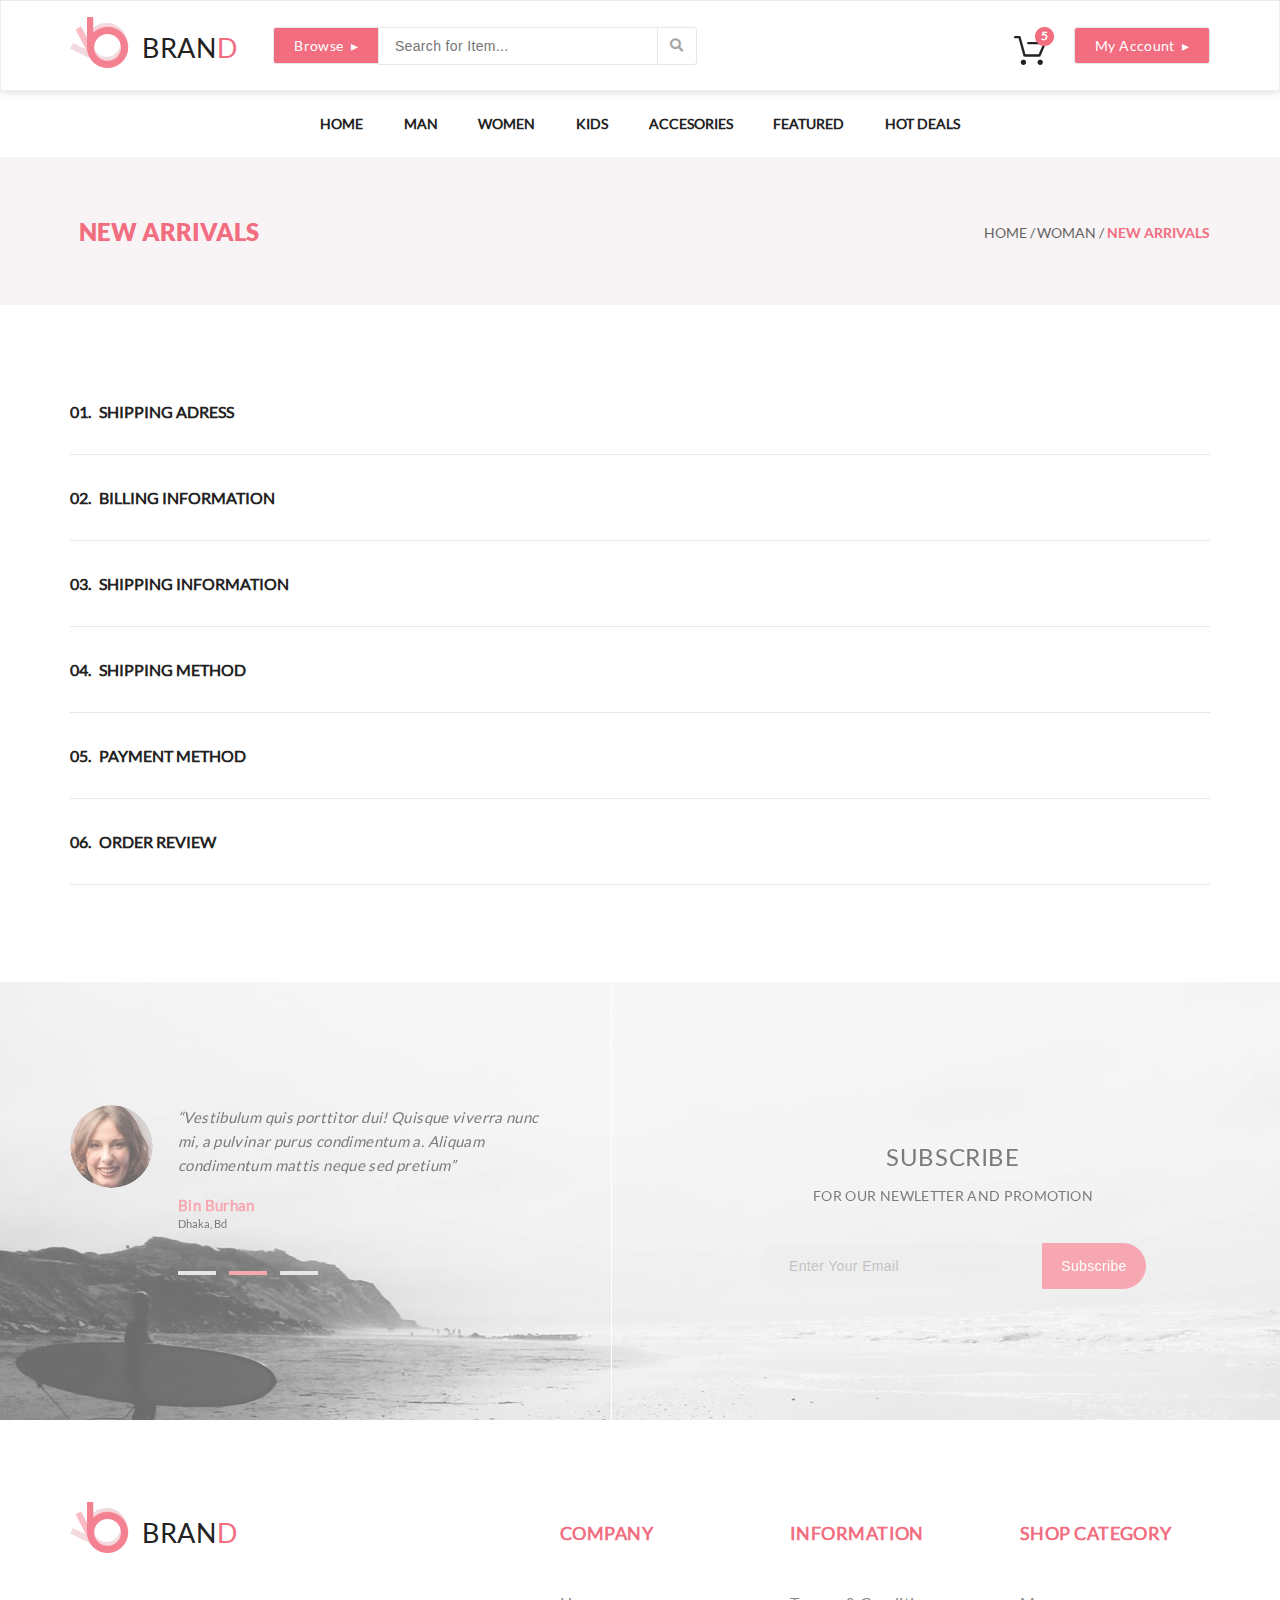
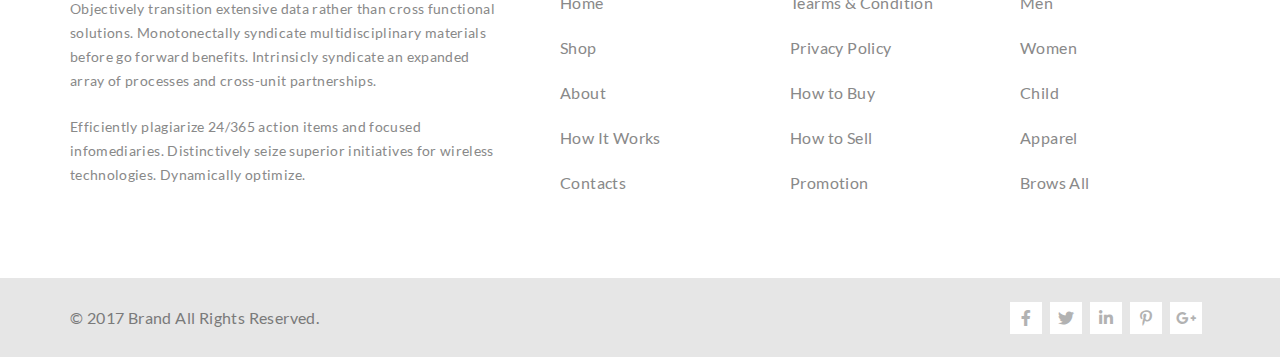
==== commit fad80362: "Доработаны четыре страницы из пяти на 24 апреля 2021" ====
--- a/sheckout.html
+++ b/sheckout.html
@@ -509,7 +509,7 @@
                         <nav aria-label="breadcrumb nul">
                             <ul class="breadcrumb">
                                 <li><a href="#">Home</a><span>/</span></li>
-                                <li><a href="#">Men</a><span>/</span></li>
+                                <li><a href="#">Woman</a><span>/</span></li>
                                 <li class="active" aria-current="page">New Arrivals</li>
                             </ul>
                         </nav>
@@ -520,65 +520,94 @@
             <section class="main_container cartWindow ">
                 <ul class="cartWindow_position">
                     <li class="checkoutList checkoutList_mb">
-                        <p class="checkoutList_mbopen"><span class="checkoutList_rp">01.</span>Shipping Adress</p>
-                        <div class="login">
-                            <div class="guest">
-                                <p class="guest__header guest__header_mb">Check as a guest or register</p>
-                                <p class="guest__subtite_mb">Register with us for future convenience</p>
-                                <form action="#">
-                                    <fieldset class="guest__verification guest__header guest__header_st">
-                                        <label class="guest__verification_list" for="guest"><input
-                                                class="checkbox-round" name="guest" type="radio" value="guest">checkout
-                                            as
-                                            guest</label>
-                                        <label class="guest__verification_mb" for="register"><input
-                                                class="checkbox-round" name="guest" type="radio" value="register"
-                                                checked>register</label>
-                                    </fieldset>
-                                </form>
-                                <p class="guest__header guest__header_mb">register and save time!</p>
-                                <p class="guest__subtite_mb">Register with us for future convenience</p>
-                                <p class="guest__header_mb guest__subtite_before">Fast and easy checkout</p>
-                                <p class="guest__subtite_before">Easy access to your order history and status</p>
-                                <input type="button" value="Continue"
-                                    class="goods_button_cart goods_button_cart_small goods_button_cart_small_guest">
-                            </div>
-                            <div>
-                                <p class="guest__header guest__header_mb">Already registed?</p>
-                                <p class="guest__subtite_mbsmall">Please log in below</p>
-                                <form action="#">
-                                    <fieldset class="guest__verification guest__header guest__header_st">
-                                        <label class="guest__header_mb" for="email">EMAIL ADDRESS<span
-                                                class="guest__verification_star">*</span></label><input
-                                            class="registerBox registerBox_mb" type="email" name="email" id="email"
-                                            required>
-                                        <label class="guest__header_mb" for="password">PASSWORD<span
-                                                class="guest__verification_star">*</span></label><input
-                                            class="registerBox registerBox_mb" type="password" name="password"
-                                            id="password" required>
-                                        <p class="guest__subtite_red">*&nbsp;Required Fileds</p>
-                                    </fieldset>
-                                </form>
-                                <input type="button" value="Log in"
-                                    class="goods_button_cart goods_button_cart_small goods_button_cart_small_guest goods_button_cart_small_guest_mt">
-                                <p class="guest__subtite_remind">Forgot Password ?</p>
-                            </div>
-                        </div>
+                        <details>
+                            <summary class="checkoutList_details"><span class="checkoutList_rp">01.</span>Shipping
+                                Adress
+                            </summary>
+                            <div class="login">
+                                <div class="guest">
+                                    <p class="guest__header guest__header_mb">Check as a guest or register</p>
+                                    <p class="guest__subtite_mb">Register with us for future convenience</p>
+                                    <form action="#">
+                                        <fieldset class="guest__verification guest__header guest__header_st">
+                                            <label class="guest__verification_list" for="guest"><input
+                                                    class="checkbox-round" name="guest" type="radio"
+                                                    value="guest">checkout
+                                                as
+                                                guest</label>
+                                            <label class="guest__verification_mb" for="register"><input
+                                                    class="checkbox-round" name="guest" type="radio" value="register"
+                                                    checked>register</label>
+                                        </fieldset>
+                                    </form>
+                                    <p class="guest__header guest__header_mb">register and save time!</p>
+                                    <p class="guest__subtite_mb">Register with us for future convenience</p>
+                                    <p class="guest__header_mb guest__subtite_before">Fast and easy checkout</p>
+                                    <p class="guest__subtite_before">Easy access to your order history and status</p>
+                                    <input type="button" value="Continue"
+                                        class="goods_button_cart goods_button_cart_small goods_button_cart_small_guest">
+                                </div>
+                                <div>
+                                    <p class="guest__header guest__header_mb">Already registed?</p>
+                                    <p class="guest__subtite_mbsmall">Please log in below</p>
+                                    <form action="#">
+                                        <fieldset class="guest__verification guest__header guest__header_st">
+                                            <label class="guest__header_mb" for="email">EMAIL ADDRESS<span
+                                                    class="guest__verification_star">*</span></label><input
+                                                class="registerBox registerBox_mb" type="email" name="email" id="email"
+                                                required>
+                                            <label class="guest__header_mb" for="password">PASSWORD<span
+                                                    class="guest__verification_star">*</span></label><input
+                                                class="registerBox registerBox_mb" type="password" name="password"
+                                                id="password" required>
+                                            <p class="guest__subtite_red">*&nbsp;Required Fileds</p>
+                                        </fieldset>
+
+                                        <input type="submit" value="Log in"
+                                            class="goods_button_cart goods_button_cart_small goods_button_cart_small_guest goods_button_cart_small_guest_mt">
+                                        <p class="guest__subtite_remind">Forgot Password ?</p>
+                                    </form>
+                                </div>
+                            </div>
+                        </details>
                     </li>
                     <li class="checkoutList checkoutList_mb">
-                        <p><span class="checkoutList_rp">02.</span>BILLING INFORMATION</p>
+                        <details>
+                            <summary class="checkoutList_details"><span class="checkoutList_rp">02.</span>BILLING
+                                INFORMATION
+                            </summary>
+                            <p class="checkoutList_text">Pay as much as you can...</p>
+                        </details>
                     </li>
                     <li class="checkoutList checkoutList_mb">
-                        <p><span class="checkoutList_rp">03.</span>SHIPPING INFORMATION</p>
+                        <details>
+                            <summary class="checkoutList_details"><span class="checkoutList_rp">03.</span>SHIPPING
+                                INFORMATION
+                            </summary>
+                            <p class="checkoutList_text">You could wait all life...</p>
+                        </details>
                     </li>
                     <li class="checkoutList checkoutList_mb">
-                        <p><span class="checkoutList_rp">04.</span>SHIPPING METHOD</p>
+                        <details>
+                            <summary class="checkoutList_details"><span class="checkoutList_rp">04.</span>SHIPPING
+                                METHOD
+                            </summary>
+                            <p class="checkoutList_text">By pirates ship...</p>
+                        </details>
                     </li>
                     <li class="checkoutList checkoutList_mb">
-                        <p><span class="checkoutList_rp">05.</span>PAYMENT METHOD</p>
+                        <details>
+                            <summary class="checkoutList_details"><span class="checkoutList_rp">05.</span>PAYMENT METHOD
+                            </summary>
+                            <p class="checkoutList_text">Bitcoins only...</p>
+                        </details>
                     </li>
                     <li class="checkoutList checkoutList_mb">
-                        <p><span class="checkoutList_rp">06.</span>ORDER REVIEW</p>
+                        <details>
+                            <summary class="checkoutList_details"><span class="checkoutList_rp">06.</span>ORDER REVIEW
+                            </summary>
+                            <p class="checkoutList_text">You'll be back soon...</p>
+                        </details>
                     </li>
                 </ul>
             </section>
--- a/style.css
+++ b/style.css
@@ -18,6 +18,200 @@
 @font-face {
   font-family: Lato-Bold;
   src: url(fonts/Lato/Lato-Bold.ttf);
+}
+
+@-webkit-keyframes color-change-2x {
+  0% {
+    background: #ffffff;
+  }
+  100% {
+    background: #f08896;
+  }
+}
+
+@keyframes color-change-2x {
+  0% {
+    background: #ffffff;
+  }
+  100% {
+    background: #f08896;
+  }
+}
+
+@-webkit-keyframes wobble-hor-top {
+  0%,
+  100% {
+    -webkit-transform: translateX(0%);
+            transform: translateX(0%);
+    -webkit-transform-origin: 50% 50%;
+            transform-origin: 50% 50%;
+  }
+  15% {
+    -webkit-transform: translateX(-30px) rotate(6deg);
+            transform: translateX(-30px) rotate(6deg);
+  }
+  30% {
+    -webkit-transform: translateX(15px) rotate(-6deg);
+            transform: translateX(15px) rotate(-6deg);
+  }
+  45% {
+    -webkit-transform: translateX(-15px) rotate(3.6deg);
+            transform: translateX(-15px) rotate(3.6deg);
+  }
+  60% {
+    -webkit-transform: translateX(9px) rotate(-2.4deg);
+            transform: translateX(9px) rotate(-2.4deg);
+  }
+  75% {
+    -webkit-transform: translateX(-6px) rotate(1.2deg);
+            transform: translateX(-6px) rotate(1.2deg);
+  }
+}
+
+@keyframes wobble-hor-top {
+  0%,
+  100% {
+    -webkit-transform: translateX(0%);
+            transform: translateX(0%);
+    -webkit-transform-origin: 50% 50%;
+            transform-origin: 50% 50%;
+  }
+  15% {
+    -webkit-transform: translateX(-30px) rotate(6deg);
+            transform: translateX(-30px) rotate(6deg);
+  }
+  30% {
+    -webkit-transform: translateX(15px) rotate(-6deg);
+            transform: translateX(15px) rotate(-6deg);
+  }
+  45% {
+    -webkit-transform: translateX(-15px) rotate(3.6deg);
+            transform: translateX(-15px) rotate(3.6deg);
+  }
+  60% {
+    -webkit-transform: translateX(9px) rotate(-2.4deg);
+            transform: translateX(9px) rotate(-2.4deg);
+  }
+  75% {
+    -webkit-transform: translateX(-6px) rotate(1.2deg);
+            transform: translateX(-6px) rotate(1.2deg);
+  }
+}
+
+@-webkit-keyframes shadow-drop-br {
+  0% {
+    -webkit-box-shadow: 0 0 0 0 rgba(0, 0, 0, 0);
+            box-shadow: 0 0 0 0 rgba(0, 0, 0, 0);
+  }
+  100% {
+    -webkit-box-shadow: 12px 12px 20px -12px rgba(0, 0, 0, 0.35);
+            box-shadow: 12px 12px 20px -12px rgba(0, 0, 0, 0.35);
+  }
+}
+
+@keyframes shadow-drop-br {
+  0% {
+    -webkit-box-shadow: 0 0 0 0 rgba(0, 0, 0, 0);
+            box-shadow: 0 0 0 0 rgba(0, 0, 0, 0);
+  }
+  100% {
+    -webkit-box-shadow: 12px 12px 20px -12px rgba(0, 0, 0, 0.35);
+            box-shadow: 12px 12px 20px -12px rgba(0, 0, 0, 0.35);
+  }
+}
+
+@-webkit-keyframes kenburns-top-right {
+  0%, 100% {
+    -webkit-transform: scale(1) translate(0, 0);
+            transform: scale(1) translate(0, 0);
+    -webkit-transform-origin: 84% 16%;
+            transform-origin: 84% 16%;
+  }
+  50% {
+    -webkit-transform: scale(1.2) translate(15px, 25px);
+            transform: scale(1.2) translate(15px, 25px);
+    -webkit-transform-origin: right top;
+            transform-origin: right top;
+  }
+}
+
+@keyframes kenburns-top-right {
+  0%, 100% {
+    -webkit-transform: scale(1) translate(0, 0);
+            transform: scale(1) translate(0, 0);
+    -webkit-transform-origin: 84% 16%;
+            transform-origin: 84% 16%;
+  }
+  50% {
+    -webkit-transform: scale(1.2) translate(15px, 25px);
+            transform: scale(1.2) translate(15px, 25px);
+    -webkit-transform-origin: right top;
+            transform-origin: right top;
+  }
+}
+
+@-webkit-keyframes rotate-center {
+  0% {
+    -webkit-transform: rotate(0);
+            transform: rotate(0);
+  }
+  100% {
+    -webkit-transform: rotate(720deg);
+            transform: rotate(720deg);
+  }
+}
+
+@keyframes rotate-center {
+  0% {
+    -webkit-transform: rotate(0);
+            transform: rotate(0);
+  }
+  100% {
+    -webkit-transform: rotate(720deg);
+            transform: rotate(720deg);
+  }
+}
+
+@-webkit-keyframes blink-2 {
+  0% {
+    opacity: 1;
+  }
+  50% {
+    opacity: 0.2;
+  }
+  100% {
+    opacity: 1;
+  }
+}
+
+@keyframes blink-2 {
+  0% {
+    opacity: 1;
+  }
+  50% {
+    opacity: 0.2;
+  }
+  100% {
+    opacity: 1;
+  }
+}
+
+@-webkit-keyframes text-color-change {
+  0% {
+    color: #ffffff;
+  }
+  100% {
+    color: #ef5b70;
+  }
+}
+
+@keyframes text-color-change {
+  0% {
+    color: #ffffff;
+  }
+  100% {
+    color: #ef5b70;
+  }
 }
 
 body {
@@ -88,6 +282,8 @@
   position: relative;
   top: -14px;
   margin-right: 13px;
+  -webkit-animation: rotate-center 0.6s ease-in-out both;
+          animation: rotate-center 0.6s ease-in-out both;
 }
 
 /*Для дитейлз*/
@@ -129,6 +325,8 @@
   font-weight: 300;
   letter-spacing: 0.35px;
   border: 1px solid #e6e6e6;
+  -webkit-transition: all 0.6s;
+  transition: all 0.6s;
 }
 
 .button_radius_all {
@@ -205,6 +403,13 @@
   margin-right: 28px;
   padding-top: 12px;
   position: relative;
+  -webkit-transition: 0.2s;
+  transition: 0.2s;
+}
+
+.header_cart:hover {
+  -webkit-transform: scale(120%, 120%);
+          transform: scale(120%, 120%);
 }
 
 .numbers {
@@ -348,7 +553,12 @@
 
 .my {
   float: left;
-  padding-top: 16px;
+  margin-top: 16px;
+}
+
+.my:hover {
+  -webkit-animation: shadow-drop-br 0.3s cubic-bezier(0.25, 0.46, 0.45, 0.94) both;
+          animation: shadow-drop-br 0.3s cubic-bezier(0.25, 0.46, 0.45, 0.94) both;
 }
 
 .menu_account_item {
@@ -456,6 +666,8 @@
   border: 1px solid #eaeaea;
   background-color: #ffffff;
   padding: 13px 23px;
+  -webkit-transition: all 0.4s;
+  transition: all 0.4s;
 }
 
 .goods_button_cart:hover {
@@ -494,6 +706,12 @@
   display: -webkit-box;
   display: -ms-flexbox;
   display: flex;
+}
+
+.menu_list:hover .menu_link {
+  color: #ef5b70;
+  -webkit-transform: scale(120%, 120%) translateY(-1px);
+          transform: scale(120%, 120%) translateY(-1px);
 }
 
 .menu_mega_header::before {
@@ -589,6 +807,8 @@
   line-height: 28px;
   text-transform: uppercase;
   letter-spacing: 0.55px;
+  -webkit-animation: blink-2, text-color-change 0.8s linear infinite alternate both;
+          animation: blink-2, text-color-change 0.8s linear infinite alternate both;
 }
 
 /*СЛАЙДЕР С ТЕКСТОМ*/
@@ -598,13 +818,21 @@
 }
 
 .banner {
-  height: 100%;
-  background-image: url(img/slider0.jpg);
+  height: 613px;
+  overflow: hidden;
+}
+
+.banner__slider {
+  position: relative;
+  top: -51px;
+  z-index: 0;
+  -webkit-animation: kenburns-top-right 8s ease-out both;
+          animation: kenburns-top-right 8s ease-out both;
 }
 
 .slider_text {
-  max-width: 1140px;
-  margin: 0 auto;
+  position: relative;
+  top: -670px;
   color: #222222;
   text-transform: uppercase;
   font-weight: 700;
@@ -737,7 +965,7 @@
   display: -ms-flexbox;
   display: flex;
   position: relative;
-  margin-top: 63px;
+  margin-top: 68px;
   color: #f16d7f;
   font-family: Lato;
   font-size: 14px;
@@ -799,7 +1027,7 @@
 
 .collection-price {
   margin-top: 27px;
-  padding-bottom: 29px;
+  padding-bottom: 33px;
   color: #ef5b70;
   width: 642px;
   text-align: center;
@@ -813,7 +1041,7 @@
   display: -webkit-box;
   display: -ms-flexbox;
   display: flex;
-  margin-top: 40px;
+  margin-top: 45px;
   width: 538px;
   position: relative;
 }
@@ -851,6 +1079,18 @@
   background-image: linear-gradient(#f9f9f9 0%, #f5f5f5 100%);
 }
 
+.collection-details-button_color_mb {
+  padding: 0.4em 0;
+}
+
+.collection-details-button_color_mb:hover {
+  color: #ef5b70;
+}
+
+.collection-details-button_color_mt {
+  margin-top: 10px;
+}
+
 .collection-details-button_color::before {
   content: url(img/rectangle_30.png);
   position: relative;
@@ -876,17 +1116,24 @@
 }
 
 .collection-details__cart {
+  text-decoration: none;
+  margin-bottom: 122px;
+  margin-top: 28px;
+  position: relative;
+  -webkit-transition: all 0.4s;
+  transition: all 0.4s;
+}
+
+.collection-details__button {
   display: -webkit-box;
   display: -ms-flexbox;
   display: flex;
   width: 527px;
-  margin-top: 28px;
   -webkit-box-pack: center;
       -ms-flex-pack: center;
           justify-content: center;
   border: 1px solid #ef5b70;
   padding: 16px 0px;
-  margin-bottom: 122px;
   color: #ef5b70;
   font-family: Lato;
   font-size: 16px;
@@ -894,11 +1141,34 @@
   -webkit-box-align: center;
       -ms-flex-align: center;
           align-items: center;
-  text-decoration: none;
+  background-color: #ffffff;
+  cursor: pointer;
+  padding-left: 45px;
 }
 
 .collection-details__cart_position {
-  margin-left: 15px;
+  position: absolute;
+  left: 37%;
+  top: 28%;
+}
+
+.collection-choose-details_color {
+  width: 104px;
+  top: -1px;
+  left: -3px;
+}
+
+.collection-choose-details .menu_browse_header::before {
+  left: 16px;
+}
+
+.collection-details__cart:hover {
+  -webkit-box-shadow: 0 0 10px #cdcdcc;
+          box-shadow: 0 0 10px #cdcdcc;
+}
+
+.fa-times-circle:hover {
+  color: #ef5b70;
 }
 
 /*СОПУТСТВУЮЩИЕ ТОВАРЫ*/
@@ -958,22 +1228,42 @@
   background-image: url(img/menbookmark.jpg);
 }
 
+.catalog_men:hover {
+  -webkit-animation: wobble-hor-top 0.8s both;
+          animation: wobble-hor-top 0.8s both;
+}
+
 .catalog_accesories {
   width: 560px;
   height: 261px;
   background-image: url(img/accesoriesbookmark.jpg);
 }
 
+.catalog_accesories:hover {
+  -webkit-animation: wobble-hor-top 0.8s both;
+          animation: wobble-hor-top 0.8s both;
+}
+
 .catalog_women {
   width: 560px;
   height: 261px;
   background-image: url(img/womenbookmark.jpg);
 }
 
+.catalog_women:hover {
+  -webkit-animation: wobble-hor-top 0.8s both;
+          animation: wobble-hor-top 0.8s both;
+}
+
 .catalog_kids {
   width: 560px;
   height: 542px;
   background-image: url(img/kidsbookmark.jpg);
+}
+
+.catalog_kids:hover {
+  -webkit-animation: wobble-hor-top 0.8s both;
+          animation: wobble-hor-top 0.8s both;
 }
 
 /* ширина плашек*/
@@ -1006,6 +1296,13 @@
   letter-spacing: 0.025em;
   padding-left: 19px;
   margin-top: 27px;
+  margin-left: 9px;
+  -webkit-animation: color-change-2x 4s linear infinite alternate both;
+          animation: color-change-2x 4s linear infinite alternate both;
+  -webkit-transform: scaleX(1) translate(-10px, 15px);
+          transform: scaleX(1) translate(-10px, 15px);
+  -webkit-transition: all 0.5s 0.2s;
+  transition: all 0.5s 0.2s;
 }
 
 .catalog_upper_font {
@@ -1049,6 +1346,15 @@
   color: #9f9f9f;
 }
 
+.catalog_bookmarks:hover {
+  -webkit-transform: scaleX(1.1) translate(10px, -15px);
+          transform: scaleX(1.1) translate(10px, -15px);
+  -webkit-animation: shadow-drop-br 0.4s cubic-bezier(0.25, 0.46, 0.45, 0.94) both;
+          animation: shadow-drop-br 0.4s cubic-bezier(0.25, 0.46, 0.45, 0.94) both;
+  -webkit-transition: all 0.5s 0s;
+  transition: all 0.5s 0s;
+}
+
 /*ВИТРИНА ТОВАРОВ*/
 .good_box_big {
   display: -webkit-box;
@@ -1119,6 +1425,8 @@
 .goods_box:hover {
   -webkit-box-shadow: 0 5px 8px rgba(0, 0, 0, 0.16);
           box-shadow: 0 5px 8px rgba(0, 0, 0, 0.16);
+  -webkit-animation: color-change-2x 1s linear infinite alternate both;
+          animation: color-change-2x 1s linear infinite alternate both;
 }
 
 .goods_box:hover .goods_cart {
@@ -1172,6 +1480,8 @@
   color: #ffffff;
   padding: 13px 23px;
   background-color: #f16d7f;
+  -webkit-transition: all 0.4s;
+  transition: all 0.4s;
 }
 
 .goods_button:hover {
@@ -1199,6 +1509,11 @@
   letter-spacing: 0.025em;
 }
 
+.offer_text_box:hover {
+  -webkit-animation: blink-2 1s linear infinite alternate both;
+          animation: blink-2 1s linear infinite alternate both;
+}
+
 .offer_upper_text {
   font-size: 53.7px;
   color: #ffffff;
@@ -1273,7 +1588,7 @@
 }
 
 .cartWindow_position {
-  margin-top: 90px;
+  margin-top: 64px;
 }
 
 .cartWindow__table_left {
@@ -1328,6 +1643,11 @@
 
 .cartWindow__picture_rm {
   margin-right: 21px;
+}
+
+.cartWindow__picture:hover {
+  -webkit-animation: shadow-drop-br 0.3s cubic-bezier(0.25, 0.46, 0.45, 0.94) both;
+          animation: shadow-drop-br 0.3s cubic-bezier(0.25, 0.46, 0.45, 0.94) both;
 }
 
 .cartWindow__goodsName {
@@ -1415,7 +1735,6 @@
           box-sizing: border-box;
   padding: 16px 18px;
   letter-spacing: 0.35px;
-  color: #bcbcbc;
   font-family: Lato;
   font-size: 13px;
   color: #b1b1b1;
@@ -1480,6 +1799,8 @@
 .formField__box:focus-visible {
   background-color: #ffffff;
   color: #080808;
+  -webkit-animation: shadow-drop-br 0.3s cubic-bezier(0.25, 0.46, 0.45, 0.94) both;
+          animation: shadow-drop-br 0.3s cubic-bezier(0.25, 0.46, 0.45, 0.94) both;
 }
 
 .formField__box_mb {
@@ -1495,6 +1816,24 @@
 
 .formField__smallHeader_mb {
   margin-bottom: 24px;
+}
+
+.formField__country {
+  top: -20px;
+  left: -1px;
+  width: 294px;
+}
+
+.formField__countryList {
+  margin: 5px 0;
+  font-size: 13px;
+  color: #b1b1b1;
+  font-weight: 300;
+  cursor: pointer;
+}
+
+.formField__countryList:hover {
+  color: #ef5b70;
 }
 
 .goods_button_cart_small {
@@ -1526,8 +1865,9 @@
   text-align: right;
   color: #4a4a4a;
   font-family: Lato;
-  font-size: 11px;
-  font-weight: 400;
+  font-size: 12px;
+  font-weight: 400;
+  text-transform: uppercase;
 }
 
 .checkoutForm__textsmall_lm {
@@ -1559,8 +1899,16 @@
 }
 
 /*СТРАНИЦА ОФОРМЕНИЯ ЗАКАЗА*/
+.checkoutList summary::after {
+  content: '';
+  padding-left: 0.5em;
+}
+
+.checkoutList details[open] > summary::after {
+  content: '';
+}
+
 .checkoutList {
-  padding-bottom: 32px;
   border-bottom: 1px solid #e8e8e8;
   color: #222222;
   font-family: Lato;
@@ -1570,8 +1918,9 @@
   list-style: none;
 }
 
-.checkoutList_mb {
-  margin-bottom: 32px;
+.checkoutList_details {
+  padding-top: 33px;
+  padding-bottom: 33px;
 }
 
 .checkoutList_rp {
@@ -1580,6 +1929,13 @@
 
 .checkoutList:last-of-type {
   margin-bottom: 0px;
+}
+
+.checkoutList_text {
+  text-transform: none;
+  margin-bottom: 20px;
+  margin-left: 33px;
+  color: #f08896;
 }
 
 .login {
@@ -1598,6 +1954,7 @@
 
 .guest {
   width: 50%;
+  margin-left: 32px;
 }
 
 .guest__header {
@@ -1610,10 +1967,6 @@
 
 .guest__header_mb {
   margin-bottom: 15px;
-}
-
-.checkoutList_mbopen {
-  margin-bottom: 39px;
 }
 
 .guest__subtite_mb {
@@ -1691,6 +2044,13 @@
   margin-bottom: 20px;
 }
 
+.registerBox:focus-visible {
+  background-color: #ffffff;
+  color: #080808;
+  -webkit-animation: shadow-drop-br 0.3s cubic-bezier(0.25, 0.46, 0.45, 0.94) both;
+          animation: shadow-drop-br 0.3s cubic-bezier(0.25, 0.46, 0.45, 0.94) both;
+}
+
 .guest__subtite_red {
   color: #ff0d0d;
   font-family: Lato;
@@ -1708,6 +2068,7 @@
   position: relative;
   top: 55px;
   left: 32px;
+  color: #222222;
 }
 
 /*ОКНО ПОДПИСКИ*/
@@ -1744,6 +2105,13 @@
   border-radius: 50px;
   float: left;
   margin: 0 25px 100px auto;
+  -webkit-transition: all 1s;
+  transition: all 1s;
+}
+
+.subscribe:hover .subscribe_image {
+  -webkit-transform: scale(110%, 110%);
+          transform: scale(110%, 110%);
 }
 
 .subscribe_rewievs_text {
@@ -1844,6 +2212,8 @@
 .subscribe_mail:focus-visible {
   background-color: #ffffff;
   color: #080808;
+  -webkit-animation: shadow-drop-br 0.4s cubic-bezier(0.25, 0.46, 0.45, 0.94) both;
+          animation: shadow-drop-br 0.4s cubic-bezier(0.25, 0.46, 0.45, 0.94) both;
 }
 
 /*КНОПКА ПОДПИСКИ*/
@@ -1857,6 +2227,8 @@
   font-size: 14px;
   font-weight: 400;
   letter-spacing: 0.35px;
+  -webkit-transition: all 0.4s;
+  transition: all 0.4s;
 }
 
 .subscribe_button:hover {
